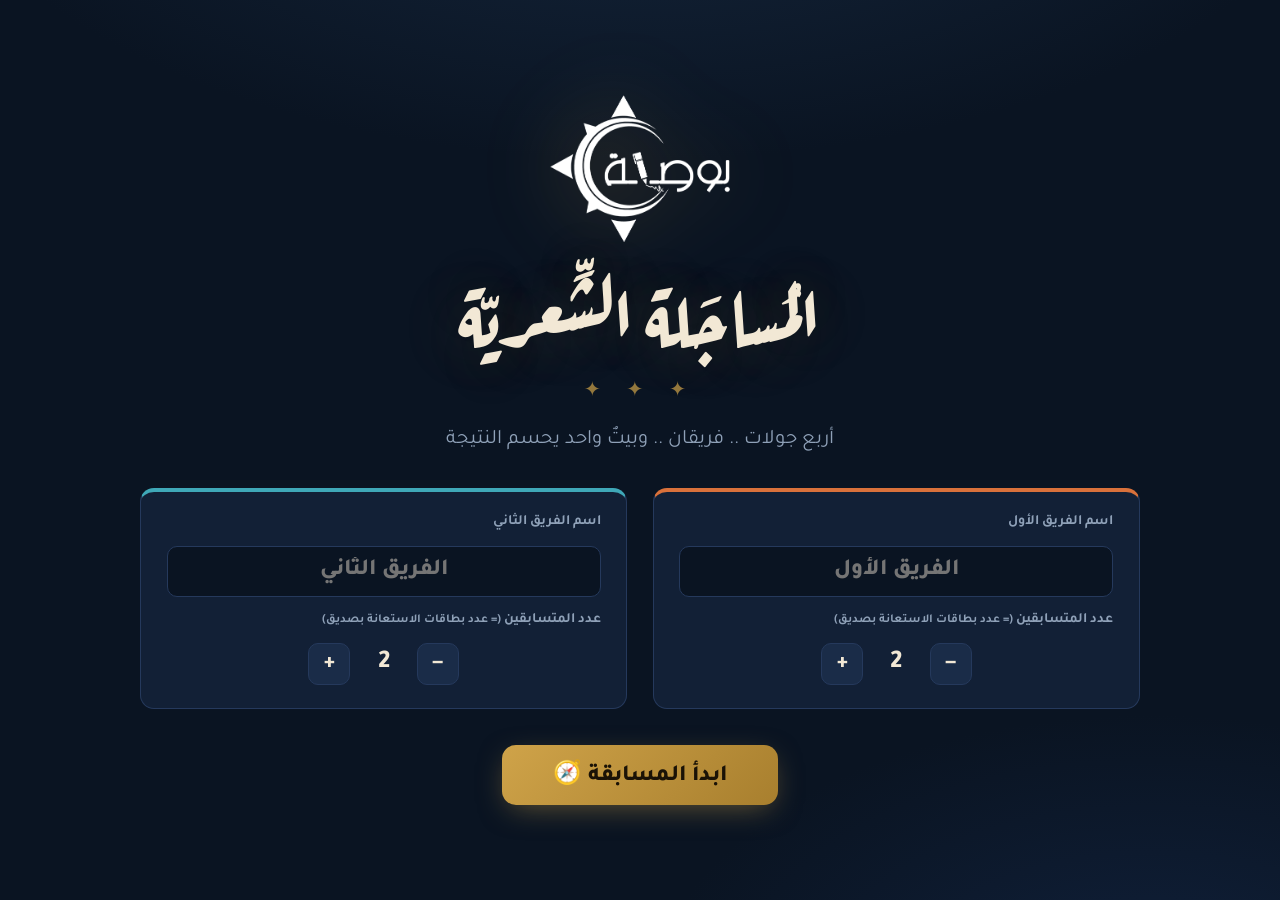
==== index.html @ 51dfb130 "Initial commit: Bawsala Poetry Duel game" ====
<!DOCTYPE html>
<html lang="ar" dir="rtl">
<head>
<meta charset="UTF-8">
<meta name="viewport" content="width=device-width, initial-scale=1.0">
<title>المساجلة الشعرية — نادي بوصلة الثقافي</title>
<link rel="preconnect" href="https://fonts.googleapis.com">
<link href="https://fonts.googleapis.com/css2?family=Amiri:ital,wght@0,400;0,700&family=Aref+Ruqaa:wght@400;700&family=Tajawal:wght@400;500;700;800&display=swap" rel="stylesheet">
<style>
:root{
  --ink:#0A1422;
  --panel:#122036;
  --panel2:#1A2C48;
  --line:#25395C;
  --ivory:#F2E8D5;
  --muted:#8FA1B8;
  --gold:#CFA349;
  --gold-bright:#EBCB7F;
  --teamA:#D9713B;
  --teamA-soft:rgba(217,113,59,.16);
  --teamB:#3FA8B8;
  --teamB-soft:rgba(63,168,184,.16);
  --danger:#C4554D;
  --ok:#5FA86B;
  --radius:14px;
  --font-ui:'Tajawal',system-ui,sans-serif;
  --font-poem:'Amiri','Traditional Arabic',serif;
  --font-display:'Aref Ruqaa','Amiri',serif;
}
*{margin:0;padding:0;box-sizing:border-box}
html,body{height:100%}
body{
  background:var(--ink);
  color:var(--ivory);
  font-family:var(--font-ui);
  overflow:hidden;
  background-image:
    radial-gradient(1200px 600px at 50% -200px, #16283F 0%, transparent 60%),
    radial-gradient(900px 500px at 90% 110%, #10203A 0%, transparent 55%);
}
button{font-family:var(--font-ui);cursor:pointer;border:none;outline-offset:3px}
button:focus-visible{outline:2px solid var(--gold-bright)}
input{font-family:var(--font-ui)}

/* ====== هيكل عام ====== */
#app{height:100vh;display:flex;flex-direction:column}
.screen{display:none;flex:1;min-height:0;flex-direction:column;align-items:center;justify-content:center;padding:2.5vh 4vw;position:relative}
.screen.active{display:flex}
.fade-in{animation:fadeUp .55s cubic-bezier(.2,.7,.3,1) both}
@keyframes fadeUp{from{opacity:0;transform:translateY(18px)}to{opacity:1;transform:none}}
@media (prefers-reduced-motion:reduce){*{animation-duration:.01ms!important;transition-duration:.01ms!important}}

.eyebrow{
  font-size:clamp(14px,1.4vw,20px);letter-spacing:.35em;color:var(--gold);
  font-weight:700;margin-bottom:1.2vh;text-transform:uppercase
}
h1.big-title{
  font-family:var(--font-display);
  font-size:clamp(42px,6.5vw,110px);
  color:var(--ivory);line-height:1.35;text-align:center;
  text-shadow:0 0 60px rgba(207,163,73,.25);
}
.subtitle{color:var(--muted);font-size:clamp(16px,1.6vw,26px);margin-top:1vh;text-align:center}

/* ====== الشريط العلوي (لوحة النقاط) ====== */
#topbar{
  display:none;align-items:stretch;gap:1.2vw;
  padding:1.4vh 1.4vw 0;
}
#topbar.visible{display:flex}
.team-panel{
  flex:1;display:flex;align-items:center;gap:1vw;
  background:var(--panel);border:1px solid var(--line);
  border-radius:var(--radius);padding:1vh 1.2vw;
  position:relative;overflow:hidden;transition:box-shadow .3s,border-color .3s;
}
.team-panel::before{
  content:"";position:absolute;inset-inline-start:0;top:0;bottom:0;width:6px;
  background:var(--tc);
}
.team-panel{--tc:var(--teamA)}
.team-panel[data-team="B"]{--tc:var(--teamB)}
.team-panel.turn{border-color:var(--tc);box-shadow:0 0 0 1px var(--tc),0 0 34px -8px var(--tc)}
.team-panel.flash{animation:scoreFlash .7s ease}
@keyframes scoreFlash{0%{background:var(--panel)}25%{background:color-mix(in srgb,var(--tc) 30%,var(--panel))}100%{background:var(--panel)}}
.team-name{
  font-weight:800;font-size:clamp(16px,1.8vw,30px);flex:1;min-width:0;
  overflow:hidden;text-overflow:ellipsis;white-space:nowrap;
}
.team-score{
  font-size:clamp(34px,4vw,66px);font-weight:800;color:var(--tc);
  min-width:1.6em;text-align:center;font-variant-numeric:tabular-nums;
  line-height:1;
}
.score-btns{display:flex;flex-direction:column;gap:4px}
.score-btns button{
  width:34px;height:30px;border-radius:8px;background:var(--panel2);
  color:var(--ivory);font-size:18px;font-weight:800;border:1px solid var(--line);
}
.score-btns button:hover{background:var(--line)}
.cards-wrap{display:flex;gap:5px;align-items:center}
.help-card{
  width:26px;height:36px;border-radius:5px;border:1.5px solid var(--gold);
  background:linear-gradient(160deg,#1C2E4C,#0F1C31);
  display:flex;align-items:center;justify-content:center;
  font-size:15px;color:var(--gold-bright);cursor:pointer;
  transition:transform .15s,opacity .3s,filter .3s;user-select:none;
}
.help-card:hover{transform:translateY(-3px)}
.help-card.burned{
  border-color:var(--danger);color:var(--danger);opacity:.35;
  filter:grayscale(.6);text-decoration:line-through;cursor:default;transform:none;
}
.turn-pill{
  font-size:clamp(11px,1vw,15px);font-weight:700;color:var(--muted);
  background:var(--panel2);border:1px solid var(--line);border-radius:99px;
  padding:4px 12px;cursor:pointer;white-space:nowrap;
}
.turn-pill:hover{color:var(--ivory)}
.team-panel.turn .turn-pill{color:#fff;background:var(--tc);border-color:var(--tc)}

/* ====== البوصلة / المؤقت ====== */
#compass-wrap{
  display:flex;flex-direction:column;align-items:center;gap:.6vh;
  min-width:clamp(130px,13vw,220px);
}
#compass{width:clamp(110px,11vw,190px);height:clamp(110px,11vw,190px);position:relative}
#compass svg{width:100%;height:100%;display:block}
#timer-num{
  position:absolute;inset:0;display:flex;align-items:center;justify-content:center;
  font-size:clamp(34px,3.6vw,62px);font-weight:800;color:var(--ivory);
  font-variant-numeric:tabular-nums;
}
#timer-num.warn{color:var(--danger);animation:pulseWarn .5s infinite alternate}
@keyframes pulseWarn{from{transform:scale(1)}to{transform:scale(1.12)}}
.ring-progress{transition:stroke-dashoffset .2s linear}
#needle{transform-origin:100px 100px;transition:transform .4s cubic-bezier(.3,1.4,.4,1)}
#bell-status{
  font-size:clamp(12px,1.1vw,17px);font-weight:800;min-height:1.4em;
  color:var(--gold-bright);text-align:center;
}

/* ====== أزرار الجرس ====== */
.bell-btn{
  display:flex;align-items:center;gap:8px;
  background:var(--panel2);border:2px solid var(--tc);color:var(--ivory);
  border-radius:12px;padding:1vh 1.1vw;font-weight:800;
  font-size:clamp(13px,1.2vw,19px);transition:transform .1s,background .2s;
  --tc:var(--teamA);
}
.bell-btn[data-team="B"]{--tc:var(--teamB)}
.bell-btn:hover{background:color-mix(in srgb,var(--tc) 22%,var(--panel2))}
.bell-btn:active{transform:scale(.94)}
.bell-btn .key-hint{
  background:rgba(255,255,255,.12);border-radius:6px;padding:1px 8px;
  font-size:.8em;color:var(--muted);
}
.bell-btn.won{background:var(--tc);color:#fff;animation:bellPop .45s ease}
@keyframes bellPop{0%{transform:scale(1)}40%{transform:scale(1.14)}100%{transform:scale(1)}}

/* وميض أطراف الشاشة عند الجرس */
#edge-flash{position:fixed;inset:0;pointer-events:none;opacity:0;z-index:50}
#edge-flash.on{animation:edge .9s ease}
@keyframes edge{0%{opacity:0}15%{opacity:1}100%{opacity:0}}

/* ====== شاشة الإعداد ====== */
#logo-hero{width:clamp(120px,14vw,220px);margin-bottom:1vh;filter:drop-shadow(0 0 40px rgba(207,163,73,.35))}
.setup-form{
  display:flex;gap:2vw;margin-top:4vh;width:min(1000px,90vw);
}
.team-input-card{
  flex:1;background:var(--panel);border:1px solid var(--line);border-radius:var(--radius);
  padding:2.5vh 2vw;display:flex;flex-direction:column;gap:1.6vh;
  border-top:4px solid var(--tc);--tc:var(--teamA);
}
.team-input-card[data-team="B"]{--tc:var(--teamB)}
.team-input-card label{font-size:clamp(13px,1.1vw,17px);color:var(--muted);font-weight:700}
.team-input-card input[type=text]{
  background:var(--ink);border:1px solid var(--line);border-radius:10px;
  color:var(--ivory);font-size:clamp(18px,1.8vw,28px);font-weight:800;
  padding:1.2vh 1vw;text-align:center;width:100%;
}
.team-input-card input[type=text]:focus{outline:2px solid var(--tc);border-color:var(--tc)}
.players-row{display:flex;align-items:center;justify-content:center;gap:1vw}
.players-row button{
  width:42px;height:42px;border-radius:10px;font-size:22px;font-weight:800;
  background:var(--panel2);color:var(--ivory);border:1px solid var(--line);
}
.players-row .pcount{font-size:clamp(22px,2vw,32px);font-weight:800;min-width:1.6em;text-align:center}
.hint-small{font-size:clamp(11px,.95vw,14px);color:var(--muted)}

.btn-primary{
  background:linear-gradient(135deg,var(--gold),#A87F2E);color:#1A1206;
  font-size:clamp(18px,1.8vw,28px);font-weight:800;border-radius:14px;
  padding:1.6vh 4vw;margin-top:4vh;transition:transform .15s,box-shadow .2s;
  box-shadow:0 8px 30px -8px rgba(207,163,73,.5);
}
.btn-primary:hover{transform:translateY(-2px);box-shadow:0 14px 40px -8px rgba(207,163,73,.65)}
.btn-secondary{
  background:var(--panel2);color:var(--ivory);border:1px solid var(--line);
  font-size:clamp(14px,1.2vw,19px);font-weight:700;border-radius:12px;padding:1.2vh 2vw;
}
.btn-secondary:hover{border-color:var(--gold);color:var(--gold-bright)}

/* ====== شاشة القوانين ====== */
.rules-list{
  width:min(1200px,92vw);display:flex;flex-direction:column;gap:2vh;margin-top:3.5vh;
}
.rule-item{
  display:flex;gap:1.5vw;align-items:flex-start;
  background:var(--panel);border:1px solid var(--line);border-radius:var(--radius);
  padding:2vh 2vw;
}
.rule-icon{
  font-size:clamp(24px,2.4vw,40px);line-height:1;
  filter:drop-shadow(0 0 12px rgba(207,163,73,.4));
}
.rule-text{font-size:clamp(16px,1.7vw,27px);line-height:1.8;font-weight:500}
.rule-text b{color:var(--gold-bright)}
.rule-text .warn-note{
  display:block;margin-top:.6vh;font-size:.82em;color:var(--danger);font-weight:700;
}

/* ====== مقدمة الجولات ====== */
.round-badge{
  font-family:var(--font-display);font-size:clamp(20px,2vw,32px);color:var(--gold);
  border:2px solid var(--gold);border-radius:99px;padding:.6vh 3vw;margin-bottom:2vh;
}
.round-desc{
  font-size:clamp(17px,1.8vw,28px);color:var(--muted);text-align:center;
  max-width:1000px;line-height:1.9;margin-top:2vh;
}
.round-desc b{color:var(--gold-bright)}
.round-meta{display:flex;gap:2vw;margin-top:3vh}
.meta-chip{
  background:var(--panel);border:1px solid var(--line);border-radius:12px;
  padding:1.4vh 2vw;text-align:center;
}
.meta-chip .mc-val{font-size:clamp(24px,2.6vw,44px);font-weight:800;color:var(--gold-bright)}
.meta-chip .mc-lbl{font-size:clamp(12px,1vw,16px);color:var(--muted);font-weight:700}

/* ====== عرض الأبيات ====== */
.poem-stage{
  width:min(1300px,94vw);display:flex;flex-direction:column;gap:1.8vh;align-items:center;
}
.verse{
  font-family:var(--font-poem);
  font-size:clamp(26px,3.4vw,58px);
  line-height:2;text-align:center;color:var(--ivory);
  animation:fadeUp .5s ease both;
}
.verse.dim{opacity:.45;font-size:clamp(20px,2.4vw,40px)}
.verse.prev{
  opacity:.75;
  font-size:clamp(20px,2.6vw,44px);
}
.verse.current{
  color:var(--gold-bright);
  font-size:clamp(28px,3.6vw,62px);
  text-shadow:0 0 40px rgba(235,203,127,.3);
}
/* تصغير تلقائي للقصائد الطويلة (6 أبيات) حتى لا تخرج عن الشاشة */
.poem-stage.long .verse.prev{font-size:clamp(17px,2vw,34px);line-height:1.8}
.poem-stage.long .verse.current{font-size:clamp(24px,2.9vw,50px);line-height:1.8}
.verse-counter{
  font-size:clamp(14px,1.3vw,20px);color:var(--muted);font-weight:700;
  background:var(--panel);border:1px solid var(--line);border-radius:99px;
  padding:.6vh 2vw;margin-bottom:1vh;
}
.stage-actions{display:flex;gap:1vw;margin-top:2.5vh;flex-wrap:wrap;justify-content:center}
.btn-reveal{
  background:var(--gold);color:#1A1206;font-weight:800;border-radius:12px;
  font-size:clamp(15px,1.4vw,22px);padding:1.3vh 2.5vw;
}
.btn-reveal:hover{background:var(--gold-bright)}
.btn-award{
  font-weight:800;border-radius:12px;font-size:clamp(15px,1.4vw,22px);
  padding:1.3vh 2.2vw;color:#fff;--tc:var(--teamA);background:var(--tc);
}
.btn-award[data-team="B"]{--tc:var(--teamB)}
.btn-award:hover{filter:brightness(1.15)}

/* ====== شبكات الاختيار ====== */
.select-grid{
  display:grid;gap:1.5vw;width:min(1300px,94vw);margin-top:3vh;
}
.select-grid.cols-5{grid-template-columns:repeat(5,1fr)}
.select-grid.cols-3{grid-template-columns:repeat(3,1fr)}
.select-grid.cols-2{grid-template-columns:repeat(2,1fr)}
.pick-card{
  background:var(--panel);border:1px solid var(--line);border-radius:var(--radius);
  padding:2.4vh 1.4vw;text-align:center;color:var(--ivory);
  font-size:clamp(16px,1.6vw,26px);font-weight:800;
  transition:transform .15s,border-color .2s,box-shadow .2s;position:relative;
  display:flex;flex-direction:column;gap:1vh;align-items:center;justify-content:center;
  min-height:12vh;
}
.pick-card:hover{transform:translateY(-4px);border-color:var(--gold);box-shadow:0 10px 30px -12px rgba(207,163,73,.4)}
.pick-card .pc-sub{font-size:.65em;color:var(--muted);font-weight:500}
.pick-card.done{opacity:.4;border-color:var(--ok)}
.pick-card.done::after{
  content:"✓ تمّت";position:absolute;top:8px;inset-inline-start:10px;
  font-size:12px;color:var(--ok);font-weight:800;
}
.pick-card .pc-poem{font-family:var(--font-poem);font-weight:400;font-size:.85em;line-height:1.7}

/* الكلمة/الموضوع الكبير */
.mega-word{
  font-family:var(--font-display);
  font-size:clamp(70px,12vw,220px);color:var(--gold-bright);
  text-shadow:0 0 80px rgba(207,163,73,.35);line-height:1.4;text-align:center;
  animation:fadeUp .6s ease both;
}

/* ====== شاشة الفائز ====== */
#winner-name{
  font-family:var(--font-display);font-size:clamp(50px,8vw,140px);
  color:var(--gold-bright);text-align:center;line-height:1.4;
  text-shadow:0 0 90px rgba(235,203,127,.4);
}
.final-scores{display:flex;gap:3vw;margin-top:4vh}
.final-card{
  background:var(--panel);border:1px solid var(--line);border-radius:var(--radius);
  border-top:6px solid var(--tc);--tc:var(--teamA);
  padding:3vh 4vw;text-align:center;min-width:20vw;
}
.final-card[data-team="B"]{--tc:var(--teamB)}
.final-card .fc-name{font-size:clamp(18px,2vw,32px);font-weight:800}
.final-card .fc-score{font-size:clamp(50px,6vw,110px);font-weight:800;color:var(--tc)}
#confetti-canvas{position:fixed;inset:0;pointer-events:none;z-index:40}

/* ====== شريط تحكم المسيّر ====== */
#hostbar{
  display:none;align-items:center;gap:.7vw;padding:1vh 1.4vw;
  background:rgba(10,20,34,.85);border-top:1px solid var(--line);
  backdrop-filter:blur(6px);
}
#hostbar.visible{display:flex}
.host-tab{
  background:transparent;color:var(--muted);font-weight:700;
  font-size:clamp(11px,1vw,15px);padding:.8vh 1vw;border-radius:9px;
  border:1px solid transparent;white-space:nowrap;
}
.host-tab:hover{color:var(--ivory);background:var(--panel2)}
.host-tab.on{color:var(--gold-bright);border-color:var(--gold);background:var(--panel2)}
.host-sep{width:1px;align-self:stretch;background:var(--line);margin:0 .3vw}
.host-btn{
  background:var(--panel2);color:var(--ivory);border:1px solid var(--line);
  font-weight:700;font-size:clamp(11px,1vw,15px);padding:.8vh 1.2vw;border-radius:9px;
  white-space:nowrap;
}
.host-btn:hover{border-color:var(--gold)}
.host-btn.primary{background:var(--gold);color:#1A1206;border-color:var(--gold)}
.host-btn.primary:hover{background:var(--gold-bright)}
.host-btn.team-go{--tc:var(--teamA);border-color:var(--tc);color:var(--ivory);font-weight:800}
.host-btn.team-go[data-team="B"]{--tc:var(--teamB)}
.host-btn.team-go:hover{background:var(--tc);color:#fff}
.spacer{flex:1}
.kbd-hints{font-size:clamp(10px,.85vw,13px);color:var(--muted);white-space:nowrap}
.kbd-hints kbd{
  background:var(--panel2);border:1px solid var(--line);border-radius:5px;
  padding:1px 6px;font-family:var(--font-ui);
}

/* زخرفة فاصلة */
.ornament{color:var(--gold);font-size:clamp(18px,1.6vw,26px);letter-spacing:.5em;margin:1.5vh 0;opacity:.7}
</style>
</head>
<body>
<div id="edge-flash"></div>
<canvas id="confetti-canvas"></canvas>

<div id="app">

  <!-- ======= الشريط العلوي ======= -->
  <div id="topbar">
    <div class="team-panel" data-team="A" id="panelA">
      <div class="score-btns">
        <button onclick="changeScore('A',1)" title="إضافة نقطة">+</button>
        <button onclick="changeScore('A',-1)" title="خصم نقطة">−</button>
      </div>
      <div style="flex:1;min-width:0">
        <div class="team-name" id="nameA">الفريق الأول</div>
        <div style="display:flex;align-items:center;gap:8px;margin-top:4px">
          <button class="turn-pill" onclick="setTurn('A')">الدور</button>
          <div class="cards-wrap" id="cardsA" title="بطاقات الاستعانة بصديق"></div>
        </div>
      </div>
      <div class="team-score" id="scoreA">0</div>
      <button class="bell-btn" data-team="A" id="bellBtnA" onclick="ringBell('A')">🔔 <span class="key-hint">1</span></button>
    </div>

    <div id="compass-wrap">
      <div id="compass">
        <svg viewBox="0 0 200 200">
          <defs>
            <radialGradient id="dialGrad" cx="50%" cy="45%" r="60%">
              <stop offset="0%" stop-color="#1B2E4C"/><stop offset="100%" stop-color="#0E1B30"/>
            </radialGradient>
          </defs>
          <circle cx="100" cy="100" r="94" fill="url(#dialGrad)" stroke="#25395C" stroke-width="2"/>
          <g id="ticks" stroke="#3A507A" stroke-width="2"></g>
          <!-- رؤوس البوصلة -->
          <g fill="#CFA349" font-size="15" font-weight="bold" text-anchor="middle" font-family="Tajawal">
            <text x="100" y="26">ش</text><text x="100" y="186">ج</text>
            <text x="182" y="106">ق</text><text x="18" y="106">غ</text>
          </g>
          <circle cx="100" cy="100" r="80" fill="none" stroke="#22344F" stroke-width="7"/>
          <circle id="ringProg" class="ring-progress" cx="100" cy="100" r="80" fill="none"
            stroke="#CFA349" stroke-width="7" stroke-linecap="round"
            stroke-dasharray="502.65" stroke-dashoffset="0" transform="rotate(-90 100 100)"/>
          <g id="needle">
            <polygon points="100,32 106,100 100,112 94,100" fill="#E8C577"/>
            <polygon points="100,168 106,100 100,112 94,100" fill="#3FA8B8" opacity=".85"/>
            <circle cx="100" cy="100" r="8" fill="#CFA349" stroke="#0A1422" stroke-width="3"/>
          </g>
        </svg>
        <div id="timer-num">10</div>
      </div>
      <div id="bell-status"></div>
    </div>

    <div class="team-panel" data-team="B" id="panelB">
      <button class="bell-btn" data-team="B" id="bellBtnB" onclick="ringBell('B')">🔔 <span class="key-hint">2</span></button>
      <div class="team-score" id="scoreB">0</div>
      <div style="flex:1;min-width:0;text-align:end">
        <div class="team-name" id="nameB">الفريق الثاني</div>
        <div style="display:flex;align-items:center;gap:8px;margin-top:4px;justify-content:flex-end">
          <div class="cards-wrap" id="cardsB" title="بطاقات الاستعانة بصديق"></div>
          <button class="turn-pill" onclick="setTurn('B')">الدور</button>
        </div>
      </div>
      <div class="score-btns">
        <button onclick="changeScore('B',1)" title="إضافة نقطة">+</button>
        <button onclick="changeScore('B',-1)" title="خصم نقطة">−</button>
      </div>
    </div>
  </div>

  <!-- ======= 0) شاشة البداية ======= -->
  <section class="screen active" id="s-setup">
    <img id="logo-hero" src="[data-uri]" alt="شعار نادي بوصلة الثقافي">
    <h1 class="big-title">المُساجَلة الشِّعريّة</h1>
    <div class="ornament">✦ ✦ ✦</div>
    <p class="subtitle">أربع جولات .. فريقان .. وبيتٌ واحد يحسم النتيجة</p>

    <div class="setup-form">
      <div class="team-input-card" data-team="A">
        <label>اسم الفريق الأول</label>
        <input type="text" id="inNameA" placeholder="الفريق الأول" maxlength="24">
        <label>عدد المتسابقين <span class="hint-small">(= عدد بطاقات الاستعانة بصديق)</span></label>
        <div class="players-row">
          <button onclick="stepPlayers('A',-1)">−</button>
          <div class="pcount" id="pcA">2</div>
          <button onclick="stepPlayers('A',1)">+</button>
        </div>
      </div>
      <div class="team-input-card" data-team="B">
        <label>اسم الفريق الثاني</label>
        <input type="text" id="inNameB" placeholder="الفريق الثاني" maxlength="24">
        <label>عدد المتسابقين <span class="hint-small">(= عدد بطاقات الاستعانة بصديق)</span></label>
        <div class="players-row">
          <button onclick="stepPlayers('B',-1)">−</button>
          <div class="pcount" id="pcB">2</div>
          <button onclick="stepPlayers('B',1)">+</button>
        </div>
      </div>
    </div>
    <button class="btn-primary" onclick="startGame()">ابدأ المسابقة 🧭</button>
  </section>

  <!-- ======= 1) القوانين ======= -->
  <section class="screen" id="s-rules">
    <div class="eyebrow">قبل أن نبدأ</div>
    <h1 class="big-title" style="font-size:clamp(34px,4.5vw,72px)">قوانين اللعبة</h1>
    <div class="rules-list">
      <div class="rule-item"><div class="rule-icon">🔁</div>
        <div class="rule-text">ممنوع تكرار أي بيت في <b>نفس الجولة</b> — ويجوز تكراره في جولة مختلفة <b>لمرة واحدة فقط</b>.</div></div>
      <div class="rule-item"><div class="rule-icon">🤫</div>
        <div class="rule-text">التشويش على الفريق الخصم <b>يمنحهم النقطة</b> حتى بدون جواب.</div></div>
      <div class="rule-item"><div class="rule-icon">🔔</div>
        <div class="rule-text">لاستباق الدور: الأولوية لمن <b>ضغط الجرس أولاً</b> — وليس لمن نطق أولاً.</div></div>
      <div class="rule-item"><div class="rule-icon">🃏</div>
        <div class="rule-text">لكل متسابق بطاقة <b>«استعانة بصديق»</b> لمرة واحدة: يختار شخصاً من الجمهور أو صديقاً عبر الهاتف ليساعده.
          <span class="warn-note">⚠️ إذا أجاب غير الصديق المُختار، أو كانت الإجابة جماعية → تسقط النقطة ويُحرق الكرت.</span>
        </div></div>
    </div>
  </section>

  <!-- ======= مقدمة جولة (قالب) ======= -->
  <section class="screen" id="s-round-intro">
    <div class="round-badge" id="ri-badge">الجولة الأولى</div>
    <h1 class="big-title" id="ri-title" style="font-size:clamp(40px,6vw,100px)"></h1>
    <p class="round-desc" id="ri-desc"></p>
    <div class="round-meta">
      <div class="meta-chip"><div class="mc-val" id="ri-time">10ث</div><div class="mc-lbl">زمن الرد</div></div>
      <div class="meta-chip"><div class="mc-val" id="ri-pts">+1</div><div class="mc-lbl">نقاط الإجابة</div></div>
    </div>
    <button class="btn-primary" id="ri-go">ابدأ الجولة</button>
  </section>

  <!-- ======= الجولة 1: حرف وحرف ======= -->
  <section class="screen" id="s-r1">
    <div class="verse-counter">الجولة الأولى — حرف وحرف · نبدأ بهذه الأبيات ثم يتناوب الفريقان</div>
    <div class="poem-stage" id="r1-verses"></div>
    <div class="stage-actions">
      <button class="btn-award" data-team="A" onclick="awardPoint('A')">نقطة لـ<span class="dyn-nameA">الفريق الأول</span> +1</button>
      <button class="btn-award" data-team="B" onclick="awardPoint('B')">نقطة لـ<span class="dyn-nameB">الفريق الثاني</span> +1</button>
    </div>
  </section>

  <!-- ======= الجولة 2: قائمة القصائد ======= -->
  <section class="screen" id="s-r2-list">
    <div class="round-badge">الجولة الثانية — أكمل الشطر</div>
    <p class="subtitle">اختر القصيدة .. <b style="color:var(--gold-bright)">ونبّه الفريقين بعدد أبياتها قبل البدء</b></p>
    <div class="select-grid cols-5" id="poemGrid"></div>
  </section>

  <!-- ======= الجولة 2: اللعب ======= -->
  <section class="screen" id="s-r2-play">
    <div class="verse-counter" id="r2-counter"></div>
    <div class="poem-stage" id="r2-verses"></div>
    <div class="stage-actions">
      <button class="btn-reveal" id="btnReveal" onclick="revealNext()">كشف البيت التالي ⤵</button>
      <button class="btn-award" data-team="A" onclick="awardPoint('A')">✓ لـ<span class="dyn-nameA">الفريق الأول</span> +1</button>
      <button class="btn-award" data-team="B" onclick="awardPoint('B')">✓ لـ<span class="dyn-nameB">الفريق الثاني</span> +1</button>
      <button class="btn-secondary" onclick="renderPoemGrid();showScreen('s-r2-list')">↩ قائمة القصائد</button>
    </div>
  </section>

  <!-- ======= الجولة 3: المواضيع ======= -->
  <section class="screen" id="s-r3-list">
    <div class="round-badge">الجولة الثالثة — التحدي الموضوعي</div>
    <p class="subtitle">اختر الموضوع .. وليأتِ كل فريق ببيتٍ فيه</p>
    <div class="select-grid cols-5" id="topicGrid"></div>
  </section>

  <section class="screen" id="s-r3-play">
    <div class="verse-counter" id="r3-counter">التحدي الموضوعي · أبيات في موضوع:</div>
    <div class="mega-word" id="r3-word"></div>
    <div class="stage-actions">
      <button class="btn-reveal" id="btnNextTopic" onclick="nextTopic()">الموضوع التالي ⏭</button>
      <button class="btn-award" data-team="A" onclick="awardPoint('A')">نقطة لـ<span class="dyn-nameA">الفريق الأول</span> +1</button>
      <button class="btn-award" data-team="B" onclick="awardPoint('B')">نقطة لـ<span class="dyn-nameB">الفريق الثاني</span> +1</button>
      <button class="btn-secondary" onclick="renderTopicGrid();showScreen('s-r3-list')">↩ المواضيع</button>
    </div>
  </section>

  <!-- ======= الجولة 4: الضربة القاضية ======= -->
  <section class="screen" id="s-r4-list">
    <div class="round-badge">الجولة النهائية — الضربة القاضية ⚔️</div>
    <p class="subtitle">اختر الكلمة .. والمطلوب بيتٌ يحتوي عليها — <b style="color:var(--gold-bright)">كل إجابة بنقطتين!</b></p>
    <div class="select-grid cols-3" id="wordGrid"></div>
  </section>

  <section class="screen" id="s-r4-play">
    <div class="verse-counter" id="r4-counter">الضربة القاضية · بيتٌ فيه كلمة: <b style="color:var(--gold-bright)">الأسبقية بالجرس 🔔</b></div>
    <div class="mega-word" id="r4-word"></div>
    <div class="stage-actions">
      <button class="btn-reveal" id="btnNextWord" onclick="nextWord()">الكلمة التالية ⏭</button>
      <button class="btn-award" data-team="A" onclick="awardPoint('A')">⚔️ لـ<span class="dyn-nameA">الفريق الأول</span> +2</button>
      <button class="btn-award" data-team="B" onclick="awardPoint('B')">⚔️ لـ<span class="dyn-nameB">الفريق الثاني</span> +2</button>
      <button class="btn-secondary" onclick="renderWordGrid();showScreen('s-r4-list')">↩ الكلمات</button>
    </div>
  </section>

  <!-- ======= شاشة الفائز ======= -->
  <section class="screen" id="s-winner">
    <div id="winner-logo-slot"></div>
    <div class="eyebrow">نادي بوصلة الثقافي · المساجلة الشعرية</div>
    <div style="font-size:clamp(50px,7vw,120px)">🏆</div>
    <h1 id="winner-name">الفريق الفائز</h1>
    <div class="ornament">✦ ✦ ✦</div>
    <div class="final-scores">
      <div class="final-card" data-team="A">
        <div class="fc-name" id="fcNameA"></div>
        <div class="fc-score" id="fcScoreA">0</div>
      </div>
      <div class="final-card" data-team="B">
        <div class="fc-name" id="fcNameB"></div>
        <div class="fc-score" id="fcScoreB">0</div>
      </div>
    </div>
    <button class="btn-secondary" style="margin-top:4vh" onclick="showScreen(S.lastScreen||'s-rules')">↩ رجوع</button>
    <div style="position:absolute;bottom:1.5vh;inset-inline-end:1.5vw;font-size:11px;color:var(--muted);opacity:.35">Esc للرجوع</div>
  </section>

  <!-- ======= شريط المسيّر ======= -->
  <div id="hostbar">
    <button class="host-tab" data-goto="s-rules">📜 القوانين</button>
    <button class="host-tab" data-goto="intro-1">ج1 حرف وحرف</button>
    <button class="host-tab" data-goto="intro-2">ج2 أكمل الشطر</button>
    <button class="host-tab" data-goto="intro-3">ج3 الموضوعي</button>
    <button class="host-tab" data-goto="intro-4">ج4 القاضية</button>
    <button class="host-tab" data-goto="s-winner">🏆 النتيجة</button>
    <div class="host-sep"></div>
    <button class="host-btn team-go" data-team="A" onclick="turnAndStart('A')">▶ دور <span class="dyn-nameA">الفريق الأول</span></button>
    <button class="host-btn team-go" data-team="B" onclick="turnAndStart('B')">▶ دور <span class="dyn-nameB">الفريق الثاني</span></button>
    <div class="host-sep"></div>
    <button class="host-btn primary" id="btnTimer" onclick="toggleTimer()">▶ تشغيل المؤقت</button>
    <button class="host-btn" onclick="resetTimer()">↺ إعادة</button>
    <div class="spacer"></div>
    <div class="kbd-hints">
      <kbd>مسافة</kbd> مؤقت · <kbd>Enter</kbd> التالي · <kbd>→</kbd>/<kbd>←</kbd> نقطة · <kbd>1</kbd><kbd>2</kbd> جرس · <kbd>3</kbd><kbd>4</kbd> بطاقة · <kbd>R</kbd> إعادة · <kbd>F</kbd> ملء الشاشة
    </div>
    <button class="host-btn" onclick="toggleFullscreen()">⛶ ملء الشاشة</button>
  </div>
</div>

<script>
/* ================= البيانات ================= */
const DATA = {
  r1Verses: [
    "بِسْمِ اللهِ نَبْتَدِئُ المَقَالَا",
    "وَنَشْكُرُهُ عَلَى نِعَمٍ تَوَالَى",
    "عَلَى الإِسْلاَمِ أَوْلَى كُلَّ شَيْءٍ",
    "وَكَمْ أَسْدَى لَنَا نِعَماً ثِقَالَا"
  ],
  poems: [
    {lines:["لا اليأسُ ثوبِيْ ولا الأحزانُ تكسرنيْ","جُرحيْ عنيدٌ بلسعِ النارِ يلتئمُ","اشربْ دموعكَ واجرعْ مُرَّها عَسلاً","يغزو الشموعَ حريقٌ وهيَ تبتسمُ"]},
    {lines:["إِن كانَ لا يَرجوكَ إِلّا مُحسِنٌ","فَبِمَن يَلوذُ وَيَستَجيرُ المُجرِمُ","أَدعوكَ رَبِّ كَما أَمَرتَ تَضَرُّعاً","فَإِذا رَدَدتَ يَدي فَمَن ذا يَرحَمُ","ما لي إِلَيكَ وَسيلَةٌ إِلا الرَجا","وَجَميلُ عَفوِكَ ثُمَّ أَنّي مُسلِمُ"]},
    {lines:["النَفسُ تَبكي عَلى الدُنيا وَقَد عَلِمَت","إِنَّ السَلامَةَ فيها تَركُ ما فيها","لا دارَ لِلمَرءِ بَعدَ المَوتِ يَسكُنُها","إِلّا الَّتي كانَ قَبلَ المَوتِ بانيها","فَإِن بَناها بِخَيرٍ طابَ مَسكَنُها","وَإِن بَناها بَشَرٍّ خابَ بانيها"]},
    {lines:["وَإِذا أَتَتكَ مَذَمَّتي مِن ناقِصٍ","فَهِيَ الشَهادَةُ لي بِأَنِّيَ كامِلُ","مَن لي بِفَهمِ أُهَيلِ عَصرٍ يَدَّعي","أَن يَحسُبَ الهِندِيَّ فيهِم باقِلُ"]},
    {lines:["يا نفسُ إن لم تصبِري فتصبّري","وتذكّري أنّا خُلقنا في كَبَدْ","والخُلْد في الفِردوس لا أمدٌ لهُ","والكربُ في دارِ الفناءِ إلى أمَدْ"]},
    {lines:["إِذا كُنتَ في كُلِّ الذُنوبِ مُعاتِباً","صَديقَكَ لَم تَلقَ الَّذي لا تُعاتِبُه","فَعِش واحِداً أَو صِل أَخاكَ فَإِنَّهُ","مُفارِقُ ذَنبٍ مَرَّةً وَمُجانِبُه"]},
    {lines:["إِذا غامَرتَ في شَرَفٍ مَرومٍ","فَلا تَقنَع بِما دونَ النُجومِ","فَطَعمُ المَوتِ في أَمرٍ صَغيرٍ","كَطَعمِ المَوتِ في أَمرٍ عَظيمِ"]},
    {lines:["بلادي وإنْ جارَتْ عليَّ عزيزةٌ","ولكنَّ ضيقَ الحالِ يغريني بالهجرِ","سيبقى لها في القلبِ موضعُ عزَّةٍ","وأغدو بعيدًا في غيابٍ وفي قهرِ"]},
    {repeat:true,lines:["لا اليأسُ ثوبِيْ ولا الأحزانُ تكسرنيْ","جُرحيْ عنيدٌ بلسعِ النارِ يلتئمُ","اشربْ دموعكَ واجرعْ مُرَّها عَسلًا","يغزو الشموعَ حريقٌ وهيَ تبتسمُ"]},
    {lines:["تَعَلَّمْ فَلَيْسَ الْمَرْءُ يُولَدُ عَالِمًا","وَلَيْسَ أَخُو عِلْمٍ كَمَنْ هُوَ جَاهِلُ","وَإِنَّ كَبِيرَ الْقَوْمِ لَا عِلْمَ عِنْدَهُ","صَغِيرٌ إِذَا الْتَفَّتْ عَلَيْهِ الْجَحَافِلُ","وَإِنَّ صَغِيرَ الْقَوْمِ إِنْ كَانَ عَالِمًا","كَبِيرٌ إِذَا رُدَّتْ إِلَيْهِ الْمَحَافِلُ"]}
  ],
  topics: ["الوطن","الحزن","الاعتزاز بالنفس","الرحيل","التوبة"],
  words: ["الحنظل","القرطاس","الدنيا","أنا","الله","الخصام"],
  rounds: {
    1:{name:"حرف وحرف", time:10, pts:1, desc:"نفتتح بأبياتٍ من عندنا، ثم يتناوب الفريقان الرد ببيتٍ يبدأ بالحرف الذي انتهى به بيت الخصم. بين كل ردٍّ وردّ <b>10 ثوانٍ فقط</b>."},
    2:{name:"أكمل الشطر", time:10, pts:1, desc:"يظهر البيت الأول من القصيدة على الشاشة، وعلى الفريق إكمال <b>البيت التالي</b> خلال 10 ثوانٍ. إجابة صحيحة = نقطة، وإلا ينتقل الدور للخصم. <b>نُنبّه الفريقين بعدد أبيات كل قصيدة قبل البدء.</b>"},
    3:{name:"التحدي الموضوعي", time:15, pts:1, desc:"يُعرض الموضوع على الشاشة، ويتناوب الفريقان بأبياتٍ تتحدث عنه. زمن الرد <b>15 ثانية</b>."},
    4:{name:"الضربة القاضية", time:15, pts:2, desc:"تُعرض كلمة، والمطلوب بيتٌ يحتوي عليها. <b>الأسبقية لمن يضغط الجرس أولاً</b> — وكل إجابة صحيحة بـ <b>نقطتين</b>!"}
  }
};

/* ================= الحالة ================= */
const S = {
  teams: {
    A:{name:"الفريق الأول", score:0, cards:2, burned:0},
    B:{name:"الفريق الثاني", score:0, cards:2, burned:0}
  },
  round: 1,
  turn: null,
  bellLock: null,
  timer: {dur:10, left:10, running:false, raf:null, lastTs:0},
  poemState: {idx:-1, revealed:0},
  done: {poems:new Set(), topics:new Set(), words:new Set()}
};
const $ = id => document.getElementById(id);

/* ================= الأصوات (WebAudio) ================= */
let AC = null;
function audio(){ if(!AC) AC = new (window.AudioContext||window.webkitAudioContext)(); if(AC.state==='suspended') AC.resume(); return AC; }
function tone(freq, dur, type='sine', vol=.25, when=0){
  const ac=audio(), o=ac.createOscillator(), g=ac.createGain();
  o.type=type; o.frequency.value=freq; o.connect(g); g.connect(ac.destination);
  const t=ac.currentTime+when;
  g.gain.setValueAtTime(0,t); g.gain.linearRampToValueAtTime(vol,t+.015);
  g.gain.exponentialRampToValueAtTime(.0001,t+dur);
  o.start(t); o.stop(t+dur+.05);
}
const SFX = {
  bell(){ tone(1320,.9,'sine',.35); tone(1760,.7,'sine',.2,.02); },
  tick(){ tone(880,.08,'square',.12); },
  buzz(){ tone(160,.7,'sawtooth',.3); tone(120,.7,'sawtooth',.25,.05); },
  award(){ tone(660,.15,'sine',.3); tone(880,.15,'sine',.3,.13); tone(1100,.3,'sine',.3,.26); },
  burn(){ tone(400,.2,'triangle',.25); tone(260,.35,'triangle',.25,.12); },
  win(){ [523,659,784,1046,1318].forEach((f,i)=>tone(f,.45,'sine',.3,i*.16)); }
};

/* ================= التنقل ================= */
function showScreen(id){
  const prev=document.querySelector('.screen.active');
  if(prev && prev.id!=='s-winner') S.lastScreen=prev.id;
  document.querySelectorAll('.screen').forEach(s=>s.classList.remove('active'));
  const el = $(id); el.classList.add('active');
  el.querySelectorAll('.fade-in').forEach(e=>{e.style.animation='none';e.offsetHeight;e.style.animation='';});
  document.querySelectorAll('.host-tab').forEach(t=>t.classList.remove('on'));
  const map = {'s-rules':'s-rules','s-r1':'intro-1','s-r2-list':'intro-2','s-r2-play':'intro-2','s-r3-list':'intro-3','s-r3-play':'intro-3','s-r4-list':'intro-4','s-r4-play':'intro-4','s-winner':'s-winner'};
  const tab = document.querySelector(`.host-tab[data-goto="${map[id]||''}"]`);
  if(tab) tab.classList.add('on');
  /* شاشة النتيجة: نظيفة تماماً بدون أي أشرطة */
  const started = S.gameStarted;
  const clean = (id==='s-winner' || id==='s-setup');
  $('topbar').classList.toggle('visible', started && !clean);
  $('hostbar').classList.toggle('visible', started && !clean);
  if(id==='s-winner') showWinner();
}
function goto(key){
  if(key.startsWith('intro-')){ openRoundIntro(+key.split('-')[1]); }
  else showScreen(key);
}
document.querySelectorAll('.host-tab').forEach(t=>t.addEventListener('click',()=>goto(t.dataset.goto)));

function openRoundIntro(n){
  S.round=n; const r=DATA.rounds[n];
  $('ri-badge').textContent = n===4 ? 'الجولة النهائية' : ['','الجولة الأولى','الجولة الثانية','الجولة الثالثة'][n];
  $('ri-title').textContent = r.name;
  $('ri-desc').innerHTML = r.desc;
  $('ri-time').textContent = r.time+'ث';
  $('ri-pts').textContent = '+'+r.pts;
  $('ri-go').onclick = ()=>enterRound(n);
  setTimerDur(r.time);
  showScreen('s-round-intro');
}
function enterRound(n){
  S.round=n; setTimerDur(DATA.rounds[n].time); resetBell();
  if(n===1){ renderR1(); showScreen('s-r1'); }
  if(n===2){ openPoem(0); }
  if(n===3){ openTopic(0); }
  if(n===4){ openWord(0); }
}

/* ================= بداية اللعبة ================= */
function stepPlayers(t,d){
  const el=$('pc'+t); let v=+el.textContent+d; v=Math.max(1,Math.min(6,v)); el.textContent=v;
}
function startGame(){
  audio();
  S.teams.A.name = $('inNameA').value.trim() || 'الفريق الأول';
  S.teams.B.name = $('inNameB').value.trim() || 'الفريق الثاني';
  S.teams.A.cards = +$('pcA').textContent;
  S.teams.B.cards = +$('pcB').textContent;
  S.gameStarted = true;
  refreshNames(); renderCards('A'); renderCards('B'); updateScores();
  showScreen('s-rules');
}
function refreshNames(){
  $('nameA').textContent=S.teams.A.name; $('nameB').textContent=S.teams.B.name;
  document.querySelectorAll('.dyn-nameA').forEach(e=>e.textContent=S.teams.A.name);
  document.querySelectorAll('.dyn-nameB').forEach(e=>e.textContent=S.teams.B.name);
}

/* ================= النقاط والدور ================= */
function updateScores(){
  $('scoreA').textContent=S.teams.A.score; $('scoreB').textContent=S.teams.B.score;
}
function changeScore(t,d){
  S.teams[t].score=Math.max(0,S.teams[t].score+d); updateScores();
  if(d>0){ flashPanel(t); SFX.award(); }
}
function awardPoint(t){
  const pts=DATA.rounds[S.round].pts;
  S.teams[t].score+=pts; updateScores(); flashPanel(t); SFX.award(); resetBell();
  if(S.timer.running) toggleTimer(); /* إجابة صحيحة → إيقاف الوقت */
  /* الجولة الثانية: النقطة تكشف البيت التالي تلقائياً */
  if($('s-r2-play').classList.contains('active')){
    const st=S.poemState, p=DATA.poems[st.idx];
    if(st.revealed<p.lines.length){ st.revealed++; renderPoemPlay(); resetTimer(); }
  }
}
function flashPanel(t){
  const p=$('panel'+t); p.classList.remove('flash'); p.offsetHeight; p.classList.add('flash');
}
function setTurn(t, force){
  if(force) S.turn=t;
  else S.turn = (S.turn===t)? null : t;
  $('panelA').classList.toggle('turn', S.turn==='A');
  $('panelB').classList.toggle('turn', S.turn==='B');
}

/* ▶ نقل الدور لفريق وتشغيل المؤقت مباشرة */
function turnAndStart(t){
  audio();
  setTurn(t,true); resetBell(); resetTimer();
  toggleTimer();
}

/* 🎲 قرعة الدور العشوائية */
let drawing=false;
function drawTurn(){
  if(drawing) return; drawing=true; resetBell(); audio();
  let cur = Math.random()<.5 ? 'A':'B';
  const total = 12 + Math.floor(Math.random()*2); /* نتيجة عشوائية */
  let n=0, delay=90;
  (function step(){
    cur = cur==='A'?'B':'A';
    setTurn(cur,true); SFX.tick(); n++;
    if(n<total){ delay*=1.13; setTimeout(step,delay); }
    else{
      drawing=false; SFX.award(); flashPanel(cur);
      const color = cur==='A'?'var(--teamA)':'var(--teamB)';
      $('bell-status').innerHTML=`🎲 يبدأ: <span style="color:${color}">${S.teams[cur].name}</span>`;
    }
  })();
}

/* ================= بطاقات الاستعانة بصديق ================= */
function renderCards(t){
  const wrap=$('cards'+t); wrap.innerHTML='';
  const team=S.teams[t];
  for(let i=0;i<team.cards;i++){
    const c=document.createElement('div');
    c.className='help-card'+(i<team.burned?' burned':'');
    c.textContent='🃏';
    c.title = i<team.burned ? 'بطاقة محروقة — اضغط للتراجع' : 'استعانة بصديق — اضغط لحرق البطاقة';
    c.onclick=()=>{
      if(i<team.burned){ team.burned--; }
      else { team.burned++; SFX.burn(); }
      renderCards(t);
    };
    wrap.appendChild(c);
  }
}
function burnCard(t){
  const team=S.teams[t];
  if(team.burned<team.cards){ team.burned++; SFX.burn(); renderCards(t); }
}

/* ================= المؤقت / البوصلة ================= */
const RING = 2*Math.PI*80;
function setTimerDur(sec){ S.timer.dur=sec; resetTimer(); }
function drawTimer(){
  const t=S.timer, frac = t.left/t.dur;
  $('timer-num').textContent = Math.ceil(t.left);
  $('ringProg').style.strokeDashoffset = RING*(1-frac);
  $('needle').style.transform = `rotate(${(1-frac)*360}deg)`;
  $('timer-num').classList.toggle('warn', t.left<=3.05 && t.running);
}
let lastWholeSec = null;
function tickLoop(ts){
  const t=S.timer;
  if(!t.running) return;
  const dt=(ts-t.lastTs)/1000; t.lastTs=ts;
  t.left=Math.max(0,t.left-dt);
  const w=Math.ceil(t.left);
  if(w!==lastWholeSec){
    lastWholeSec=w;
    if(t.left>0) SFX.tick(); /* تكة موحّدة في كل ثانية طوال المدة */
  }
  drawTimer();
  if(t.left<=0){ t.running=false; SFX.buzz(); $('btnTimer').textContent='▶ تشغيل المؤقت'; return; }
  t.raf=requestAnimationFrame(tickLoop);
}
function toggleTimer(){
  const t=S.timer; audio();
  if(t.running){ t.running=false; $('btnTimer').textContent='▶ تشغيل المؤقت'; }
  else{
    if(t.left<=0) t.left=t.dur;
    t.running=true; t.lastTs=performance.now();
    lastWholeSec=Math.ceil(t.left); SFX.tick(); /* تكة البداية */
    $('btnTimer').textContent='⏸ إيقاف مؤقت';
    requestAnimationFrame(tickLoop);
  }
}
function resetTimer(){
  const t=S.timer; t.running=false; t.left=t.dur; lastWholeSec=null;
  $('btnTimer').textContent='▶ تشغيل المؤقت'; drawTimer();
}

/* ================= الجرس ================= */
function ringBell(t){
  audio();
  if(S.bellLock) return;
  S.bellLock=t; SFX.bell();
  const name=S.teams[t].name, color=t==='A'?'var(--teamA)':'var(--teamB)';
  $('bell-status').innerHTML=`🔔 الأسبقية: <span style="color:${color}">${name}</span>`;
  $('bellBtn'+t).classList.add('won');
  setTurn(t,true);
  if(S.timer.running) toggleTimer();
  const ef=$('edge-flash');
  ef.style.background=`radial-gradient(120% 120% at ${t==='A'?'100%':'0%'} 50%, ${t==='A'?'rgba(217,113,59,.5)':'rgba(63,168,184,.5)'} 0%, transparent 60%)`;
  ef.classList.remove('on'); ef.offsetHeight; ef.classList.add('on');
}
function resetBell(){
  S.bellLock=null; $('bell-status').textContent='';
  $('bellBtnA').classList.remove('won'); $('bellBtnB').classList.remove('won');
}

/* ================= الجولة 1 ================= */
function renderR1(){
  const wrap=$('r1-verses'); wrap.innerHTML='';
  DATA.r1Verses.forEach((v,i)=>{
    const d=document.createElement('div');
    d.className='verse'; d.style.animationDelay=(i*.25)+'s'; d.textContent=v;
    wrap.appendChild(d);
  });
}

/* ================= الجولة 2 ================= */
function renderPoemGrid(){
  const g=$('poemGrid'); g.innerHTML='';
  DATA.poems.forEach((p,i)=>{
    const b=document.createElement('button');
    b.className='pick-card'+(S.done.poems.has(i)?' done':'');
    b.innerHTML=`<div>القصيدة ${i+1} ${p.repeat?'<span class="pc-sub">(تكرار)</span>':''}</div>
      <div class="pc-poem">${p.lines[0]}</div>
      <div class="pc-sub">${p.lines.length} أبيات</div>`;
    b.onclick=()=>openPoem(i);
    g.appendChild(b);
  });
}
function openPoem(i){
  S.poemState={idx:i,revealed:1};
  S.done.poems.add(i);
  resetTimer(); resetBell();
  renderPoemPlay();
  showScreen('s-r2-play');
}
function renderPoemPlay(){
  const st=S.poemState, p=DATA.poems[st.idx];
  $('r2-counter').textContent=`القصيدة ${st.idx+1} من ${DATA.poems.length} · البيت ${st.revealed} من ${p.lines.length}`+(p.repeat?' · (تكرار)':'');
  const wrap=$('r2-verses'); wrap.innerHTML='';
  wrap.classList.toggle('long', p.lines.length>4);
  p.lines.slice(0,st.revealed).forEach((v,idx)=>{
    const d=document.createElement('div');
    d.className='verse '+(idx===st.revealed-1?'current':'prev');
    d.textContent=v; wrap.appendChild(d);
  });
  const btn=$('btnReveal');
  if(st.revealed<p.lines.length){ btn.textContent='البيت التالي ⤵'; }
  else if(st.idx<DATA.poems.length-1){ btn.textContent='القصيدة التالية ⏭'; }
  else { btn.textContent='انتهت القصائد ✓'; }
  btn.disabled = (st.revealed>=p.lines.length && st.idx>=DATA.poems.length-1);
}
function revealNext(){
  const st=S.poemState, p=DATA.poems[st.idx];
  if(st.revealed<p.lines.length){ st.revealed++; renderPoemPlay(); resetTimer(); }
  else if(st.idx<DATA.poems.length-1){ openPoem(st.idx+1); }
}

/* ================= الجولة 3 ================= */
function renderTopicGrid(){
  const g=$('topicGrid'); g.innerHTML='';
  const icons=['🏠','💔','💪','🧳','🤲'];
  DATA.topics.forEach((t,i)=>{
    const b=document.createElement('button');
    b.className='pick-card'+(S.done.topics.has(i)?' done':'');
    b.innerHTML=`<div style="font-size:1.6em">${icons[i]}</div><div>${t}</div>`;
    b.onclick=()=>openTopic(i);
    g.appendChild(b);
  });
}
function openTopic(i){
  S.topicIdx=i; S.done.topics.add(i);
  $('r3-word').textContent=DATA.topics[i];
  $('r3-counter').textContent=`التحدي الموضوعي · الموضوع ${i+1} من ${DATA.topics.length} · أبيات في موضوع:`;
  const btn=$('btnNextTopic');
  btn.disabled = i>=DATA.topics.length-1;
  btn.textContent = i>=DATA.topics.length-1 ? 'انتهت المواضيع ✓' : 'الموضوع التالي ⏭';
  resetTimer(); resetBell(); showScreen('s-r3-play');
}
function nextTopic(){ if(S.topicIdx<DATA.topics.length-1) openTopic(S.topicIdx+1); }

/* ================= الجولة 4 ================= */
function renderWordGrid(){
  const g=$('wordGrid'); g.innerHTML='';
  DATA.words.forEach((w,i)=>{
    const b=document.createElement('button');
    b.className='pick-card'+(S.done.words.has(i)?' done':'');
    b.innerHTML=`<div style="font-family:var(--font-poem);font-size:1.3em">${w}</div>`;
    b.onclick=()=>openWord(i);
    g.appendChild(b);
  });
}
function openWord(i){
  S.wordIdx=i; S.done.words.add(i);
  $('r4-word').textContent=DATA.words[i];
  $('r4-counter').innerHTML=`الضربة القاضية · الكلمة ${i+1} من ${DATA.words.length} · بيتٌ فيه كلمة: <b style="color:var(--gold-bright)">الأسبقية بالجرس 🔔</b>`;
  const btn=$('btnNextWord');
  btn.disabled = i>=DATA.words.length-1;
  btn.textContent = i>=DATA.words.length-1 ? 'انتهت الكلمات ✓' : 'الكلمة التالية ⏭';
  resetTimer(); resetBell(); showScreen('s-r4-play');
}
function nextWord(){ if(S.wordIdx<DATA.words.length-1) openWord(S.wordIdx+1); }

/* ================= الفائز ================= */
function showWinner(){
  const a=S.teams.A, b=S.teams.B;
  $('fcNameA').textContent=a.name; $('fcNameB').textContent=b.name;
  $('fcScoreA').textContent=a.score; $('fcScoreB').textContent=b.score;
  let title;
  if(a.score>b.score) title=`🎉 ${a.name}`;
  else if(b.score>a.score) title=`🎉 ${b.name}`;
  else title='تعادل الفريقان!';
  $('winner-name').textContent=title;
  SFX.win(); launchConfetti();
}

/* ================= الكونفيتي ================= */
let confettiRunning=false;
function launchConfetti(){
  if(confettiRunning) return; confettiRunning=true;
  const cv=$('confetti-canvas'), ctx=cv.getContext('2d');
  cv.width=innerWidth; cv.height=innerHeight;
  const colors=['#CFA349','#EBCB7F','#D9713B','#3FA8B8','#F2E8D5'];
  const parts=Array.from({length:180},()=>({
    x:Math.random()*cv.width, y:-20-Math.random()*cv.height*.5,
    w:6+Math.random()*8, h:10+Math.random()*10,
    vy:2+Math.random()*3.5, vx:-1.5+Math.random()*3,
    rot:Math.random()*Math.PI, vr:-.1+Math.random()*.2,
    c:colors[Math.floor(Math.random()*colors.length)]
  }));
  const t0=performance.now();
  (function frame(ts){
    ctx.clearRect(0,0,cv.width,cv.height);
    parts.forEach(p=>{
      p.y+=p.vy; p.x+=p.vx+Math.sin(ts/300+p.y/50)*.6; p.rot+=p.vr;
      ctx.save(); ctx.translate(p.x,p.y); ctx.rotate(p.rot);
      ctx.fillStyle=p.c; ctx.fillRect(-p.w/2,-p.h/2,p.w,p.h); ctx.restore();
      if(p.y>cv.height+30){ p.y=-20; p.x=Math.random()*cv.width; }
    });
    if(ts-t0<9000) requestAnimationFrame(frame);
    else{ ctx.clearRect(0,0,cv.width,cv.height); confettiRunning=false; }
  })(t0);
}

/* ================= ملء الشاشة والاختصارات ================= */
function toggleFullscreen(){
  if(!document.fullscreenElement) document.documentElement.requestFullscreen();
  else document.exitFullscreen();
}
/* زر «التالي» الموحّد حسب الشاشة النشطة */
function globalNext(){
  const active=document.querySelector('.screen.active');
  if(!active) return;
  switch(active.id){
    case 's-r2-play': revealNext(); break;
    case 's-r3-play': nextTopic(); break;
    case 's-r4-play': nextWord(); break;
    case 's-round-intro': $('ri-go').click(); break;
    case 's-setup': startGame(); break;
  }
}
document.addEventListener('keydown',e=>{
  if(e.target.tagName==='INPUT'){
    if(e.code==='Enter') startGame();
    return;
  }
  const inGame = S.gameStarted;
  const onWinner = $('s-winner').classList.contains('active');
  if(e.code==='Escape' && onWinner){ showScreen(S.lastScreen||'s-rules'); return; }
  if(onWinner && e.code!=='KeyF') return; /* شاشة النتيجة نظيفة */
  switch(e.code){
    case 'Space':      e.preventDefault(); if(inGame) toggleTimer(); break;
    case 'Enter':
    case 'NumpadEnter':e.preventDefault(); globalNext(); break;
    case 'KeyR':       resetTimer(); resetBell(); break;
    case 'KeyF':       toggleFullscreen(); break;
    case 'Digit1': case 'Numpad1': if(inGame) ringBell('A'); break;
    case 'Digit2': case 'Numpad2': if(inGame) ringBell('B'); break;
    case 'Digit3': case 'Numpad3': if(inGame) burnCard('A'); break;
    case 'Digit4': case 'Numpad4': if(inGame) burnCard('B'); break;
    case 'ArrowRight': e.preventDefault(); if(inGame) awardPoint('A'); break;
    case 'ArrowLeft':  e.preventDefault(); if(inGame) awardPoint('B'); break;
  }
});

/* شعار شاشة الفائز */
(function(){
  const l=$('logo-hero').cloneNode(true);
  l.id='winner-logo'; l.style.width='clamp(80px,8vw,130px)'; l.style.marginBottom='1vh';
  l.style.filter='drop-shadow(0 0 30px rgba(207,163,73,.35))';
  $('winner-logo-slot').appendChild(l);
})();

/* رسم علامات البوصلة */
(function(){
  const g=$('ticks');
  for(let i=0;i<36;i++){
    const a=i*10*Math.PI/180, big=i%9===0;
    const r1=big?70:76, r2=88;
    const l=document.createElementNS('http://www.w3.org/2000/svg','line');
    l.setAttribute('x1',100+r1*Math.sin(a)); l.setAttribute('y1',100-r1*Math.cos(a));
    l.setAttribute('x2',100+r2*Math.sin(a)); l.setAttribute('y2',100-r2*Math.cos(a));
    if(big) l.setAttribute('stroke','#CFA349');
    g.appendChild(l);
  }
  drawTimer();
})();
</script>
</body>
</html>
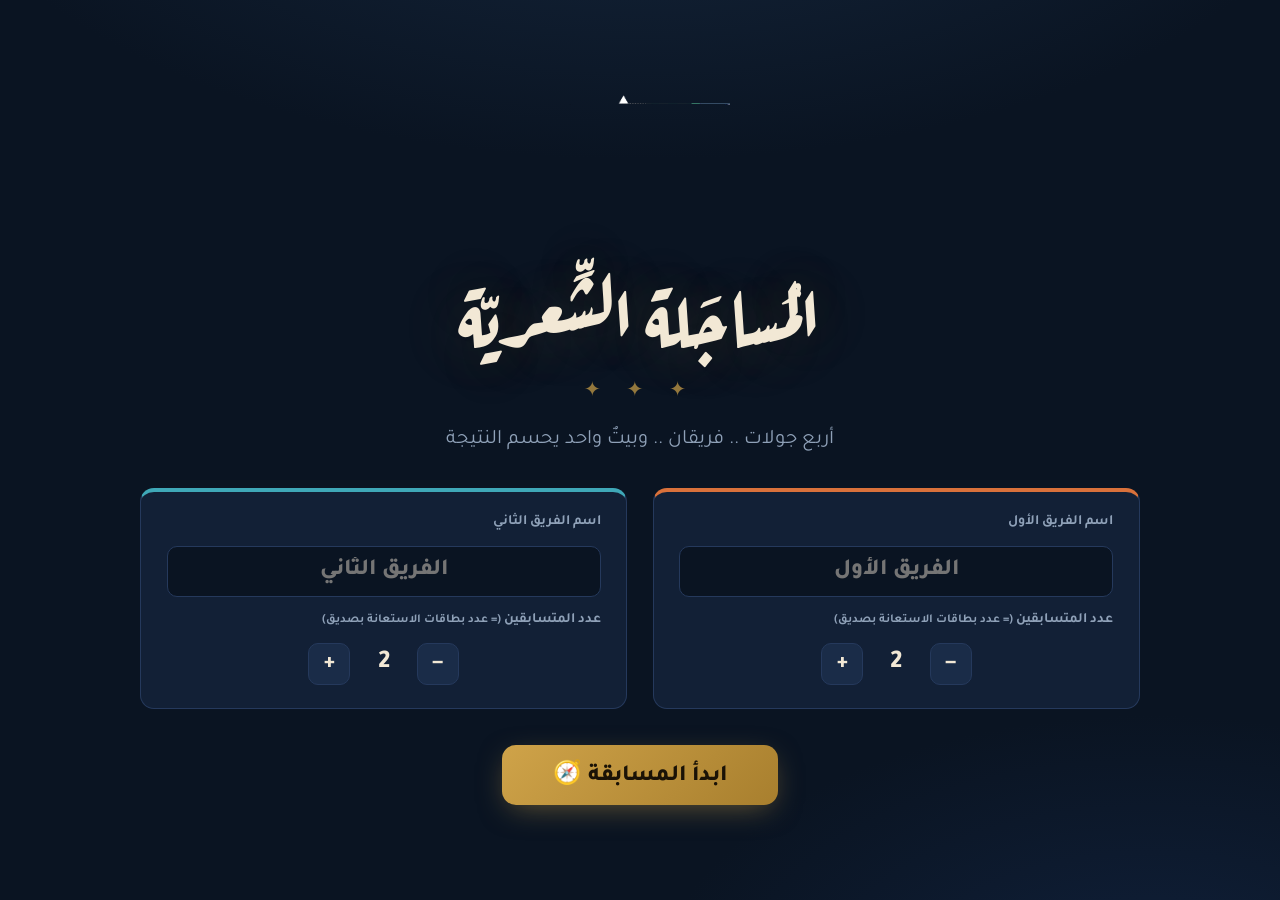
==== commit c473f5c3: "refactor: split single-file into modular project structure - css/styles.css: extracted all CSS style" ====
--- a/index.html
+++ b/index.html
@@ -4,367 +4,10 @@
 <meta charset="UTF-8">
 <meta name="viewport" content="width=device-width, initial-scale=1.0">
 <title>المساجلة الشعرية — نادي بوصلة الثقافي</title>
+<meta name="description" content="تطبيق المساجلة الشعرية لنادي بوصلة الثقافي — أربع جولات شعرية تنافسية بين فريقين">
 <link rel="preconnect" href="https://fonts.googleapis.com">
 <link href="https://fonts.googleapis.com/css2?family=Amiri:ital,wght@0,400;0,700&family=Aref+Ruqaa:wght@400;700&family=Tajawal:wght@400;500;700;800&display=swap" rel="stylesheet">
-<style>
-:root{
-  --ink:#0A1422;
-  --panel:#122036;
-  --panel2:#1A2C48;
-  --line:#25395C;
-  --ivory:#F2E8D5;
-  --muted:#8FA1B8;
-  --gold:#CFA349;
-  --gold-bright:#EBCB7F;
-  --teamA:#D9713B;
-  --teamA-soft:rgba(217,113,59,.16);
-  --teamB:#3FA8B8;
-  --teamB-soft:rgba(63,168,184,.16);
-  --danger:#C4554D;
-  --ok:#5FA86B;
-  --radius:14px;
-  --font-ui:'Tajawal',system-ui,sans-serif;
-  --font-poem:'Amiri','Traditional Arabic',serif;
-  --font-display:'Aref Ruqaa','Amiri',serif;
-}
-*{margin:0;padding:0;box-sizing:border-box}
-html,body{height:100%}
-body{
-  background:var(--ink);
-  color:var(--ivory);
-  font-family:var(--font-ui);
-  overflow:hidden;
-  background-image:
-    radial-gradient(1200px 600px at 50% -200px, #16283F 0%, transparent 60%),
-    radial-gradient(900px 500px at 90% 110%, #10203A 0%, transparent 55%);
-}
-button{font-family:var(--font-ui);cursor:pointer;border:none;outline-offset:3px}
-button:focus-visible{outline:2px solid var(--gold-bright)}
-input{font-family:var(--font-ui)}
-
-/* ====== هيكل عام ====== */
-#app{height:100vh;display:flex;flex-direction:column}
-.screen{display:none;flex:1;min-height:0;flex-direction:column;align-items:center;justify-content:center;padding:2.5vh 4vw;position:relative}
-.screen.active{display:flex}
-.fade-in{animation:fadeUp .55s cubic-bezier(.2,.7,.3,1) both}
-@keyframes fadeUp{from{opacity:0;transform:translateY(18px)}to{opacity:1;transform:none}}
-@media (prefers-reduced-motion:reduce){*{animation-duration:.01ms!important;transition-duration:.01ms!important}}
-
-.eyebrow{
-  font-size:clamp(14px,1.4vw,20px);letter-spacing:.35em;color:var(--gold);
-  font-weight:700;margin-bottom:1.2vh;text-transform:uppercase
-}
-h1.big-title{
-  font-family:var(--font-display);
-  font-size:clamp(42px,6.5vw,110px);
-  color:var(--ivory);line-height:1.35;text-align:center;
-  text-shadow:0 0 60px rgba(207,163,73,.25);
-}
-.subtitle{color:var(--muted);font-size:clamp(16px,1.6vw,26px);margin-top:1vh;text-align:center}
-
-/* ====== الشريط العلوي (لوحة النقاط) ====== */
-#topbar{
-  display:none;align-items:stretch;gap:1.2vw;
-  padding:1.4vh 1.4vw 0;
-}
-#topbar.visible{display:flex}
-.team-panel{
-  flex:1;display:flex;align-items:center;gap:1vw;
-  background:var(--panel);border:1px solid var(--line);
-  border-radius:var(--radius);padding:1vh 1.2vw;
-  position:relative;overflow:hidden;transition:box-shadow .3s,border-color .3s;
-}
-.team-panel::before{
-  content:"";position:absolute;inset-inline-start:0;top:0;bottom:0;width:6px;
-  background:var(--tc);
-}
-.team-panel{--tc:var(--teamA)}
-.team-panel[data-team="B"]{--tc:var(--teamB)}
-.team-panel.turn{border-color:var(--tc);box-shadow:0 0 0 1px var(--tc),0 0 34px -8px var(--tc)}
-.team-panel.flash{animation:scoreFlash .7s ease}
-@keyframes scoreFlash{0%{background:var(--panel)}25%{background:color-mix(in srgb,var(--tc) 30%,var(--panel))}100%{background:var(--panel)}}
-.team-name{
-  font-weight:800;font-size:clamp(16px,1.8vw,30px);flex:1;min-width:0;
-  overflow:hidden;text-overflow:ellipsis;white-space:nowrap;
-}
-.team-score{
-  font-size:clamp(34px,4vw,66px);font-weight:800;color:var(--tc);
-  min-width:1.6em;text-align:center;font-variant-numeric:tabular-nums;
-  line-height:1;
-}
-.score-btns{display:flex;flex-direction:column;gap:4px}
-.score-btns button{
-  width:34px;height:30px;border-radius:8px;background:var(--panel2);
-  color:var(--ivory);font-size:18px;font-weight:800;border:1px solid var(--line);
-}
-.score-btns button:hover{background:var(--line)}
-.cards-wrap{display:flex;gap:5px;align-items:center}
-.help-card{
-  width:26px;height:36px;border-radius:5px;border:1.5px solid var(--gold);
-  background:linear-gradient(160deg,#1C2E4C,#0F1C31);
-  display:flex;align-items:center;justify-content:center;
-  font-size:15px;color:var(--gold-bright);cursor:pointer;
-  transition:transform .15s,opacity .3s,filter .3s;user-select:none;
-}
-.help-card:hover{transform:translateY(-3px)}
-.help-card.burned{
-  border-color:var(--danger);color:var(--danger);opacity:.35;
-  filter:grayscale(.6);text-decoration:line-through;cursor:default;transform:none;
-}
-.turn-pill{
-  font-size:clamp(11px,1vw,15px);font-weight:700;color:var(--muted);
-  background:var(--panel2);border:1px solid var(--line);border-radius:99px;
-  padding:4px 12px;cursor:pointer;white-space:nowrap;
-}
-.turn-pill:hover{color:var(--ivory)}
-.team-panel.turn .turn-pill{color:#fff;background:var(--tc);border-color:var(--tc)}
-
-/* ====== البوصلة / المؤقت ====== */
-#compass-wrap{
-  display:flex;flex-direction:column;align-items:center;gap:.6vh;
-  min-width:clamp(130px,13vw,220px);
-}
-#compass{width:clamp(110px,11vw,190px);height:clamp(110px,11vw,190px);position:relative}
-#compass svg{width:100%;height:100%;display:block}
-#timer-num{
-  position:absolute;inset:0;display:flex;align-items:center;justify-content:center;
-  font-size:clamp(34px,3.6vw,62px);font-weight:800;color:var(--ivory);
-  font-variant-numeric:tabular-nums;
-}
-#timer-num.warn{color:var(--danger);animation:pulseWarn .5s infinite alternate}
-@keyframes pulseWarn{from{transform:scale(1)}to{transform:scale(1.12)}}
-.ring-progress{transition:stroke-dashoffset .2s linear}
-#needle{transform-origin:100px 100px;transition:transform .4s cubic-bezier(.3,1.4,.4,1)}
-#bell-status{
-  font-size:clamp(12px,1.1vw,17px);font-weight:800;min-height:1.4em;
-  color:var(--gold-bright);text-align:center;
-}
-
-/* ====== أزرار الجرس ====== */
-.bell-btn{
-  display:flex;align-items:center;gap:8px;
-  background:var(--panel2);border:2px solid var(--tc);color:var(--ivory);
-  border-radius:12px;padding:1vh 1.1vw;font-weight:800;
-  font-size:clamp(13px,1.2vw,19px);transition:transform .1s,background .2s;
-  --tc:var(--teamA);
-}
-.bell-btn[data-team="B"]{--tc:var(--teamB)}
-.bell-btn:hover{background:color-mix(in srgb,var(--tc) 22%,var(--panel2))}
-.bell-btn:active{transform:scale(.94)}
-.bell-btn .key-hint{
-  background:rgba(255,255,255,.12);border-radius:6px;padding:1px 8px;
-  font-size:.8em;color:var(--muted);
-}
-.bell-btn.won{background:var(--tc);color:#fff;animation:bellPop .45s ease}
-@keyframes bellPop{0%{transform:scale(1)}40%{transform:scale(1.14)}100%{transform:scale(1)}}
-
-/* وميض أطراف الشاشة عند الجرس */
-#edge-flash{position:fixed;inset:0;pointer-events:none;opacity:0;z-index:50}
-#edge-flash.on{animation:edge .9s ease}
-@keyframes edge{0%{opacity:0}15%{opacity:1}100%{opacity:0}}
-
-/* ====== شاشة الإعداد ====== */
-#logo-hero{width:clamp(120px,14vw,220px);margin-bottom:1vh;filter:drop-shadow(0 0 40px rgba(207,163,73,.35))}
-.setup-form{
-  display:flex;gap:2vw;margin-top:4vh;width:min(1000px,90vw);
-}
-.team-input-card{
-  flex:1;background:var(--panel);border:1px solid var(--line);border-radius:var(--radius);
-  padding:2.5vh 2vw;display:flex;flex-direction:column;gap:1.6vh;
-  border-top:4px solid var(--tc);--tc:var(--teamA);
-}
-.team-input-card[data-team="B"]{--tc:var(--teamB)}
-.team-input-card label{font-size:clamp(13px,1.1vw,17px);color:var(--muted);font-weight:700}
-.team-input-card input[type=text]{
-  background:var(--ink);border:1px solid var(--line);border-radius:10px;
-  color:var(--ivory);font-size:clamp(18px,1.8vw,28px);font-weight:800;
-  padding:1.2vh 1vw;text-align:center;width:100%;
-}
-.team-input-card input[type=text]:focus{outline:2px solid var(--tc);border-color:var(--tc)}
-.players-row{display:flex;align-items:center;justify-content:center;gap:1vw}
-.players-row button{
-  width:42px;height:42px;border-radius:10px;font-size:22px;font-weight:800;
-  background:var(--panel2);color:var(--ivory);border:1px solid var(--line);
-}
-.players-row .pcount{font-size:clamp(22px,2vw,32px);font-weight:800;min-width:1.6em;text-align:center}
-.hint-small{font-size:clamp(11px,.95vw,14px);color:var(--muted)}
-
-.btn-primary{
-  background:linear-gradient(135deg,var(--gold),#A87F2E);color:#1A1206;
-  font-size:clamp(18px,1.8vw,28px);font-weight:800;border-radius:14px;
-  padding:1.6vh 4vw;margin-top:4vh;transition:transform .15s,box-shadow .2s;
-  box-shadow:0 8px 30px -8px rgba(207,163,73,.5);
-}
-.btn-primary:hover{transform:translateY(-2px);box-shadow:0 14px 40px -8px rgba(207,163,73,.65)}
-.btn-secondary{
-  background:var(--panel2);color:var(--ivory);border:1px solid var(--line);
-  font-size:clamp(14px,1.2vw,19px);font-weight:700;border-radius:12px;padding:1.2vh 2vw;
-}
-.btn-secondary:hover{border-color:var(--gold);color:var(--gold-bright)}
-
-/* ====== شاشة القوانين ====== */
-.rules-list{
-  width:min(1200px,92vw);display:flex;flex-direction:column;gap:2vh;margin-top:3.5vh;
-}
-.rule-item{
-  display:flex;gap:1.5vw;align-items:flex-start;
-  background:var(--panel);border:1px solid var(--line);border-radius:var(--radius);
-  padding:2vh 2vw;
-}
-.rule-icon{
-  font-size:clamp(24px,2.4vw,40px);line-height:1;
-  filter:drop-shadow(0 0 12px rgba(207,163,73,.4));
-}
-.rule-text{font-size:clamp(16px,1.7vw,27px);line-height:1.8;font-weight:500}
-.rule-text b{color:var(--gold-bright)}
-.rule-text .warn-note{
-  display:block;margin-top:.6vh;font-size:.82em;color:var(--danger);font-weight:700;
-}
-
-/* ====== مقدمة الجولات ====== */
-.round-badge{
-  font-family:var(--font-display);font-size:clamp(20px,2vw,32px);color:var(--gold);
-  border:2px solid var(--gold);border-radius:99px;padding:.6vh 3vw;margin-bottom:2vh;
-}
-.round-desc{
-  font-size:clamp(17px,1.8vw,28px);color:var(--muted);text-align:center;
-  max-width:1000px;line-height:1.9;margin-top:2vh;
-}
-.round-desc b{color:var(--gold-bright)}
-.round-meta{display:flex;gap:2vw;margin-top:3vh}
-.meta-chip{
-  background:var(--panel);border:1px solid var(--line);border-radius:12px;
-  padding:1.4vh 2vw;text-align:center;
-}
-.meta-chip .mc-val{font-size:clamp(24px,2.6vw,44px);font-weight:800;color:var(--gold-bright)}
-.meta-chip .mc-lbl{font-size:clamp(12px,1vw,16px);color:var(--muted);font-weight:700}
-
-/* ====== عرض الأبيات ====== */
-.poem-stage{
-  width:min(1300px,94vw);display:flex;flex-direction:column;gap:1.8vh;align-items:center;
-}
-.verse{
-  font-family:var(--font-poem);
-  font-size:clamp(26px,3.4vw,58px);
-  line-height:2;text-align:center;color:var(--ivory);
-  animation:fadeUp .5s ease both;
-}
-.verse.dim{opacity:.45;font-size:clamp(20px,2.4vw,40px)}
-.verse.prev{
-  opacity:.75;
-  font-size:clamp(20px,2.6vw,44px);
-}
-.verse.current{
-  color:var(--gold-bright);
-  font-size:clamp(28px,3.6vw,62px);
-  text-shadow:0 0 40px rgba(235,203,127,.3);
-}
-/* تصغير تلقائي للقصائد الطويلة (6 أبيات) حتى لا تخرج عن الشاشة */
-.poem-stage.long .verse.prev{font-size:clamp(17px,2vw,34px);line-height:1.8}
-.poem-stage.long .verse.current{font-size:clamp(24px,2.9vw,50px);line-height:1.8}
-.verse-counter{
-  font-size:clamp(14px,1.3vw,20px);color:var(--muted);font-weight:700;
-  background:var(--panel);border:1px solid var(--line);border-radius:99px;
-  padding:.6vh 2vw;margin-bottom:1vh;
-}
-.stage-actions{display:flex;gap:1vw;margin-top:2.5vh;flex-wrap:wrap;justify-content:center}
-.btn-reveal{
-  background:var(--gold);color:#1A1206;font-weight:800;border-radius:12px;
-  font-size:clamp(15px,1.4vw,22px);padding:1.3vh 2.5vw;
-}
-.btn-reveal:hover{background:var(--gold-bright)}
-.btn-award{
-  font-weight:800;border-radius:12px;font-size:clamp(15px,1.4vw,22px);
-  padding:1.3vh 2.2vw;color:#fff;--tc:var(--teamA);background:var(--tc);
-}
-.btn-award[data-team="B"]{--tc:var(--teamB)}
-.btn-award:hover{filter:brightness(1.15)}
-
-/* ====== شبكات الاختيار ====== */
-.select-grid{
-  display:grid;gap:1.5vw;width:min(1300px,94vw);margin-top:3vh;
-}
-.select-grid.cols-5{grid-template-columns:repeat(5,1fr)}
-.select-grid.cols-3{grid-template-columns:repeat(3,1fr)}
-.select-grid.cols-2{grid-template-columns:repeat(2,1fr)}
-.pick-card{
-  background:var(--panel);border:1px solid var(--line);border-radius:var(--radius);
-  padding:2.4vh 1.4vw;text-align:center;color:var(--ivory);
-  font-size:clamp(16px,1.6vw,26px);font-weight:800;
-  transition:transform .15s,border-color .2s,box-shadow .2s;position:relative;
-  display:flex;flex-direction:column;gap:1vh;align-items:center;justify-content:center;
-  min-height:12vh;
-}
-.pick-card:hover{transform:translateY(-4px);border-color:var(--gold);box-shadow:0 10px 30px -12px rgba(207,163,73,.4)}
-.pick-card .pc-sub{font-size:.65em;color:var(--muted);font-weight:500}
-.pick-card.done{opacity:.4;border-color:var(--ok)}
-.pick-card.done::after{
-  content:"✓ تمّت";position:absolute;top:8px;inset-inline-start:10px;
-  font-size:12px;color:var(--ok);font-weight:800;
-}
-.pick-card .pc-poem{font-family:var(--font-poem);font-weight:400;font-size:.85em;line-height:1.7}
-
-/* الكلمة/الموضوع الكبير */
-.mega-word{
-  font-family:var(--font-display);
-  font-size:clamp(70px,12vw,220px);color:var(--gold-bright);
-  text-shadow:0 0 80px rgba(207,163,73,.35);line-height:1.4;text-align:center;
-  animation:fadeUp .6s ease both;
-}
-
-/* ====== شاشة الفائز ====== */
-#winner-name{
-  font-family:var(--font-display);font-size:clamp(50px,8vw,140px);
-  color:var(--gold-bright);text-align:center;line-height:1.4;
-  text-shadow:0 0 90px rgba(235,203,127,.4);
-}
-.final-scores{display:flex;gap:3vw;margin-top:4vh}
-.final-card{
-  background:var(--panel);border:1px solid var(--line);border-radius:var(--radius);
-  border-top:6px solid var(--tc);--tc:var(--teamA);
-  padding:3vh 4vw;text-align:center;min-width:20vw;
-}
-.final-card[data-team="B"]{--tc:var(--teamB)}
-.final-card .fc-name{font-size:clamp(18px,2vw,32px);font-weight:800}
-.final-card .fc-score{font-size:clamp(50px,6vw,110px);font-weight:800;color:var(--tc)}
-#confetti-canvas{position:fixed;inset:0;pointer-events:none;z-index:40}
-
-/* ====== شريط تحكم المسيّر ====== */
-#hostbar{
-  display:none;align-items:center;gap:.7vw;padding:1vh 1.4vw;
-  background:rgba(10,20,34,.85);border-top:1px solid var(--line);
-  backdrop-filter:blur(6px);
-}
-#hostbar.visible{display:flex}
-.host-tab{
-  background:transparent;color:var(--muted);font-weight:700;
-  font-size:clamp(11px,1vw,15px);padding:.8vh 1vw;border-radius:9px;
-  border:1px solid transparent;white-space:nowrap;
-}
-.host-tab:hover{color:var(--ivory);background:var(--panel2)}
-.host-tab.on{color:var(--gold-bright);border-color:var(--gold);background:var(--panel2)}
-.host-sep{width:1px;align-self:stretch;background:var(--line);margin:0 .3vw}
-.host-btn{
-  background:var(--panel2);color:var(--ivory);border:1px solid var(--line);
-  font-weight:700;font-size:clamp(11px,1vw,15px);padding:.8vh 1.2vw;border-radius:9px;
-  white-space:nowrap;
-}
-.host-btn:hover{border-color:var(--gold)}
-.host-btn.primary{background:var(--gold);color:#1A1206;border-color:var(--gold)}
-.host-btn.primary:hover{background:var(--gold-bright)}
-.host-btn.team-go{--tc:var(--teamA);border-color:var(--tc);color:var(--ivory);font-weight:800}
-.host-btn.team-go[data-team="B"]{--tc:var(--teamB)}
-.host-btn.team-go:hover{background:var(--tc);color:#fff}
-.spacer{flex:1}
-.kbd-hints{font-size:clamp(10px,.85vw,13px);color:var(--muted);white-space:nowrap}
-.kbd-hints kbd{
-  background:var(--panel2);border:1px solid var(--line);border-radius:5px;
-  padding:1px 6px;font-family:var(--font-ui);
-}
-
-/* زخرفة فاصلة */
-.ornament{color:var(--gold);font-size:clamp(18px,1.6vw,26px);letter-spacing:.5em;margin:1.5vh 0;opacity:.7}
-</style>
+<link rel="stylesheet" href="css/styles.css">
 </head>
 <body>
 <div id="edge-flash"></div>
@@ -439,7 +82,7 @@
 
   <!-- ======= 0) شاشة البداية ======= -->
   <section class="screen active" id="s-setup">
-    <img id="logo-hero" src="[data-uri]" alt="شعار نادي بوصلة الثقافي">
+    <img id="logo-hero" src="[data-uri]" alt="شعار نادي بوصلة الثقافي">
     <h1 class="big-title">المُساجَلة الشِّعريّة</h1>
     <div class="ornament">✦ ✦ ✦</div>
     <p class="subtitle">أربع جولات .. فريقان .. وبيتٌ واحد يحسم النتيجة</p>
@@ -560,7 +203,7 @@
       <button class="btn-reveal" id="btnNextWord" onclick="nextWord()">الكلمة التالية ⏭</button>
       <button class="btn-award" data-team="A" onclick="awardPoint('A')">⚔️ لـ<span class="dyn-nameA">الفريق الأول</span> +2</button>
       <button class="btn-award" data-team="B" onclick="awardPoint('B')">⚔️ لـ<span class="dyn-nameB">الفريق الثاني</span> +2</button>
-      <button class="btn-secondary" onclick="renderWordGrid();showScreen('s-r4-list')">↩ الكلمات</button>
+      <button class="btn-secondary" onclick="renderWordGrid();showScreen('s-r4-list')">&#x21A9; الكلمات</button>
     </div>
   </section>
 
@@ -581,7 +224,7 @@
         <div class="fc-score" id="fcScoreB">0</div>
       </div>
     </div>
-    <button class="btn-secondary" style="margin-top:4vh" onclick="showScreen(S.lastScreen||'s-rules')">↩ رجوع</button>
+    <button class="btn-secondary" style="margin-top:4vh" id="btnWinnerBack" onclick="showScreen(window._S?.lastScreen||'s-rules')">↩ رجوع</button>
     <div style="position:absolute;bottom:1.5vh;inset-inline-end:1.5vw;font-size:11px;color:var(--muted);opacity:.35">Esc للرجوع</div>
   </section>
 
@@ -599,6 +242,7 @@
     <div class="host-sep"></div>
     <button class="host-btn primary" id="btnTimer" onclick="toggleTimer()">▶ تشغيل المؤقت</button>
     <button class="host-btn" onclick="resetTimer()">↺ إعادة</button>
+    <button class="host-btn" style="background:rgba(196,85,77,.2); border-color:var(--danger); color:var(--ivory);" onclick="resetTournament()" title="تصفير المسابقة والبدء من جديد">🔄 لعبة جديدة</button>
     <div class="spacer"></div>
     <div class="kbd-hints">
       <kbd>مسافة</kbd> مؤقت · <kbd>Enter</kbd> التالي · <kbd>→</kbd>/<kbd>←</kbd> نقطة · <kbd>1</kbd><kbd>2</kbd> جرس · <kbd>3</kbd><kbd>4</kbd> بطاقة · <kbd>R</kbd> إعادة · <kbd>F</kbd> ملء الشاشة
@@ -607,472 +251,6 @@
   </div>
 </div>
 
-<script>
-/* ================= البيانات ================= */
-const DATA = {
-  r1Verses: [
-    "بِسْمِ اللهِ نَبْتَدِئُ المَقَالَا",
-    "وَنَشْكُرُهُ عَلَى نِعَمٍ تَوَالَى",
-    "عَلَى الإِسْلاَمِ أَوْلَى كُلَّ شَيْءٍ",
-    "وَكَمْ أَسْدَى لَنَا نِعَماً ثِقَالَا"
-  ],
-  poems: [
-    {lines:["لا اليأسُ ثوبِيْ ولا الأحزانُ تكسرنيْ","جُرحيْ عنيدٌ بلسعِ النارِ يلتئمُ","اشربْ دموعكَ واجرعْ مُرَّها عَسلاً","يغزو الشموعَ حريقٌ وهيَ تبتسمُ"]},
-    {lines:["إِن كانَ لا يَرجوكَ إِلّا مُحسِنٌ","فَبِمَن يَلوذُ وَيَستَجيرُ المُجرِمُ","أَدعوكَ رَبِّ كَما أَمَرتَ تَضَرُّعاً","فَإِذا رَدَدتَ يَدي فَمَن ذا يَرحَمُ","ما لي إِلَيكَ وَسيلَةٌ إِلا الرَجا","وَجَميلُ عَفوِكَ ثُمَّ أَنّي مُسلِمُ"]},
-    {lines:["النَفسُ تَبكي عَلى الدُنيا وَقَد عَلِمَت","إِنَّ السَلامَةَ فيها تَركُ ما فيها","لا دارَ لِلمَرءِ بَعدَ المَوتِ يَسكُنُها","إِلّا الَّتي كانَ قَبلَ المَوتِ بانيها","فَإِن بَناها بِخَيرٍ طابَ مَسكَنُها","وَإِن بَناها بَشَرٍّ خابَ بانيها"]},
-    {lines:["وَإِذا أَتَتكَ مَذَمَّتي مِن ناقِصٍ","فَهِيَ الشَهادَةُ لي بِأَنِّيَ كامِلُ","مَن لي بِفَهمِ أُهَيلِ عَصرٍ يَدَّعي","أَن يَحسُبَ الهِندِيَّ فيهِم باقِلُ"]},
-    {lines:["يا نفسُ إن لم تصبِري فتصبّري","وتذكّري أنّا خُلقنا في كَبَدْ","والخُلْد في الفِردوس لا أمدٌ لهُ","والكربُ في دارِ الفناءِ إلى أمَدْ"]},
-    {lines:["إِذا كُنتَ في كُلِّ الذُنوبِ مُعاتِباً","صَديقَكَ لَم تَلقَ الَّذي لا تُعاتِبُه","فَعِش واحِداً أَو صِل أَخاكَ فَإِنَّهُ","مُفارِقُ ذَنبٍ مَرَّةً وَمُجانِبُه"]},
-    {lines:["إِذا غامَرتَ في شَرَفٍ مَرومٍ","فَلا تَقنَع بِما دونَ النُجومِ","فَطَعمُ المَوتِ في أَمرٍ صَغيرٍ","كَطَعمِ المَوتِ في أَمرٍ عَظيمِ"]},
-    {lines:["بلادي وإنْ جارَتْ عليَّ عزيزةٌ","ولكنَّ ضيقَ الحالِ يغريني بالهجرِ","سيبقى لها في القلبِ موضعُ عزَّةٍ","وأغدو بعيدًا في غيابٍ وفي قهرِ"]},
-    {repeat:true,lines:["لا اليأسُ ثوبِيْ ولا الأحزانُ تكسرنيْ","جُرحيْ عنيدٌ بلسعِ النارِ يلتئمُ","اشربْ دموعكَ واجرعْ مُرَّها عَسلًا","يغزو الشموعَ حريقٌ وهيَ تبتسمُ"]},
-    {lines:["تَعَلَّمْ فَلَيْسَ الْمَرْءُ يُولَدُ عَالِمًا","وَلَيْسَ أَخُو عِلْمٍ كَمَنْ هُوَ جَاهِلُ","وَإِنَّ كَبِيرَ الْقَوْمِ لَا عِلْمَ عِنْدَهُ","صَغِيرٌ إِذَا الْتَفَّتْ عَلَيْهِ الْجَحَافِلُ","وَإِنَّ صَغِيرَ الْقَوْمِ إِنْ كَانَ عَالِمًا","كَبِيرٌ إِذَا رُدَّتْ إِلَيْهِ الْمَحَافِلُ"]}
-  ],
-  topics: ["الوطن","الحزن","الاعتزاز بالنفس","الرحيل","التوبة"],
-  words: ["الحنظل","القرطاس","الدنيا","أنا","الله","الخصام"],
-  rounds: {
-    1:{name:"حرف وحرف", time:10, pts:1, desc:"نفتتح بأبياتٍ من عندنا، ثم يتناوب الفريقان الرد ببيتٍ يبدأ بالحرف الذي انتهى به بيت الخصم. بين كل ردٍّ وردّ <b>10 ثوانٍ فقط</b>."},
-    2:{name:"أكمل الشطر", time:10, pts:1, desc:"يظهر البيت الأول من القصيدة على الشاشة، وعلى الفريق إكمال <b>البيت التالي</b> خلال 10 ثوانٍ. إجابة صحيحة = نقطة، وإلا ينتقل الدور للخصم. <b>نُنبّه الفريقين بعدد أبيات كل قصيدة قبل البدء.</b>"},
-    3:{name:"التحدي الموضوعي", time:15, pts:1, desc:"يُعرض الموضوع على الشاشة، ويتناوب الفريقان بأبياتٍ تتحدث عنه. زمن الرد <b>15 ثانية</b>."},
-    4:{name:"الضربة القاضية", time:15, pts:2, desc:"تُعرض كلمة، والمطلوب بيتٌ يحتوي عليها. <b>الأسبقية لمن يضغط الجرس أولاً</b> — وكل إجابة صحيحة بـ <b>نقطتين</b>!"}
-  }
-};
-
-/* ================= الحالة ================= */
-const S = {
-  teams: {
-    A:{name:"الفريق الأول", score:0, cards:2, burned:0},
-    B:{name:"الفريق الثاني", score:0, cards:2, burned:0}
-  },
-  round: 1,
-  turn: null,
-  bellLock: null,
-  timer: {dur:10, left:10, running:false, raf:null, lastTs:0},
-  poemState: {idx:-1, revealed:0},
-  done: {poems:new Set(), topics:new Set(), words:new Set()}
-};
-const $ = id => document.getElementById(id);
-
-/* ================= الأصوات (WebAudio) ================= */
-let AC = null;
-function audio(){ if(!AC) AC = new (window.AudioContext||window.webkitAudioContext)(); if(AC.state==='suspended') AC.resume(); return AC; }
-function tone(freq, dur, type='sine', vol=.25, when=0){
-  const ac=audio(), o=ac.createOscillator(), g=ac.createGain();
-  o.type=type; o.frequency.value=freq; o.connect(g); g.connect(ac.destination);
-  const t=ac.currentTime+when;
-  g.gain.setValueAtTime(0,t); g.gain.linearRampToValueAtTime(vol,t+.015);
-  g.gain.exponentialRampToValueAtTime(.0001,t+dur);
-  o.start(t); o.stop(t+dur+.05);
-}
-const SFX = {
-  bell(){ tone(1320,.9,'sine',.35); tone(1760,.7,'sine',.2,.02); },
-  tick(){ tone(880,.08,'square',.12); },
-  buzz(){ tone(160,.7,'sawtooth',.3); tone(120,.7,'sawtooth',.25,.05); },
-  award(){ tone(660,.15,'sine',.3); tone(880,.15,'sine',.3,.13); tone(1100,.3,'sine',.3,.26); },
-  burn(){ tone(400,.2,'triangle',.25); tone(260,.35,'triangle',.25,.12); },
-  win(){ [523,659,784,1046,1318].forEach((f,i)=>tone(f,.45,'sine',.3,i*.16)); }
-};
-
-/* ================= التنقل ================= */
-function showScreen(id){
-  const prev=document.querySelector('.screen.active');
-  if(prev && prev.id!=='s-winner') S.lastScreen=prev.id;
-  document.querySelectorAll('.screen').forEach(s=>s.classList.remove('active'));
-  const el = $(id); el.classList.add('active');
-  el.querySelectorAll('.fade-in').forEach(e=>{e.style.animation='none';e.offsetHeight;e.style.animation='';});
-  document.querySelectorAll('.host-tab').forEach(t=>t.classList.remove('on'));
-  const map = {'s-rules':'s-rules','s-r1':'intro-1','s-r2-list':'intro-2','s-r2-play':'intro-2','s-r3-list':'intro-3','s-r3-play':'intro-3','s-r4-list':'intro-4','s-r4-play':'intro-4','s-winner':'s-winner'};
-  const tab = document.querySelector(`.host-tab[data-goto="${map[id]||''}"]`);
-  if(tab) tab.classList.add('on');
-  /* شاشة النتيجة: نظيفة تماماً بدون أي أشرطة */
-  const started = S.gameStarted;
-  const clean = (id==='s-winner' || id==='s-setup');
-  $('topbar').classList.toggle('visible', started && !clean);
-  $('hostbar').classList.toggle('visible', started && !clean);
-  if(id==='s-winner') showWinner();
-}
-function goto(key){
-  if(key.startsWith('intro-')){ openRoundIntro(+key.split('-')[1]); }
-  else showScreen(key);
-}
-document.querySelectorAll('.host-tab').forEach(t=>t.addEventListener('click',()=>goto(t.dataset.goto)));
-
-function openRoundIntro(n){
-  S.round=n; const r=DATA.rounds[n];
-  $('ri-badge').textContent = n===4 ? 'الجولة النهائية' : ['','الجولة الأولى','الجولة الثانية','الجولة الثالثة'][n];
-  $('ri-title').textContent = r.name;
-  $('ri-desc').innerHTML = r.desc;
-  $('ri-time').textContent = r.time+'ث';
-  $('ri-pts').textContent = '+'+r.pts;
-  $('ri-go').onclick = ()=>enterRound(n);
-  setTimerDur(r.time);
-  showScreen('s-round-intro');
-}
-function enterRound(n){
-  S.round=n; setTimerDur(DATA.rounds[n].time); resetBell();
-  if(n===1){ renderR1(); showScreen('s-r1'); }
-  if(n===2){ openPoem(0); }
-  if(n===3){ openTopic(0); }
-  if(n===4){ openWord(0); }
-}
-
-/* ================= بداية اللعبة ================= */
-function stepPlayers(t,d){
-  const el=$('pc'+t); let v=+el.textContent+d; v=Math.max(1,Math.min(6,v)); el.textContent=v;
-}
-function startGame(){
-  audio();
-  S.teams.A.name = $('inNameA').value.trim() || 'الفريق الأول';
-  S.teams.B.name = $('inNameB').value.trim() || 'الفريق الثاني';
-  S.teams.A.cards = +$('pcA').textContent;
-  S.teams.B.cards = +$('pcB').textContent;
-  S.gameStarted = true;
-  refreshNames(); renderCards('A'); renderCards('B'); updateScores();
-  showScreen('s-rules');
-}
-function refreshNames(){
-  $('nameA').textContent=S.teams.A.name; $('nameB').textContent=S.teams.B.name;
-  document.querySelectorAll('.dyn-nameA').forEach(e=>e.textContent=S.teams.A.name);
-  document.querySelectorAll('.dyn-nameB').forEach(e=>e.textContent=S.teams.B.name);
-}
-
-/* ================= النقاط والدور ================= */
-function updateScores(){
-  $('scoreA').textContent=S.teams.A.score; $('scoreB').textContent=S.teams.B.score;
-}
-function changeScore(t,d){
-  S.teams[t].score=Math.max(0,S.teams[t].score+d); updateScores();
-  if(d>0){ flashPanel(t); SFX.award(); }
-}
-function awardPoint(t){
-  const pts=DATA.rounds[S.round].pts;
-  S.teams[t].score+=pts; updateScores(); flashPanel(t); SFX.award(); resetBell();
-  if(S.timer.running) toggleTimer(); /* إجابة صحيحة → إيقاف الوقت */
-  /* الجولة الثانية: النقطة تكشف البيت التالي تلقائياً */
-  if($('s-r2-play').classList.contains('active')){
-    const st=S.poemState, p=DATA.poems[st.idx];
-    if(st.revealed<p.lines.length){ st.revealed++; renderPoemPlay(); resetTimer(); }
-  }
-}
-function flashPanel(t){
-  const p=$('panel'+t); p.classList.remove('flash'); p.offsetHeight; p.classList.add('flash');
-}
-function setTurn(t, force){
-  if(force) S.turn=t;
-  else S.turn = (S.turn===t)? null : t;
-  $('panelA').classList.toggle('turn', S.turn==='A');
-  $('panelB').classList.toggle('turn', S.turn==='B');
-}
-
-/* ▶ نقل الدور لفريق وتشغيل المؤقت مباشرة */
-function turnAndStart(t){
-  audio();
-  setTurn(t,true); resetBell(); resetTimer();
-  toggleTimer();
-}
-
-/* 🎲 قرعة الدور العشوائية */
-let drawing=false;
-function drawTurn(){
-  if(drawing) return; drawing=true; resetBell(); audio();
-  let cur = Math.random()<.5 ? 'A':'B';
-  const total = 12 + Math.floor(Math.random()*2); /* نتيجة عشوائية */
-  let n=0, delay=90;
-  (function step(){
-    cur = cur==='A'?'B':'A';
-    setTurn(cur,true); SFX.tick(); n++;
-    if(n<total){ delay*=1.13; setTimeout(step,delay); }
-    else{
-      drawing=false; SFX.award(); flashPanel(cur);
-      const color = cur==='A'?'var(--teamA)':'var(--teamB)';
-      $('bell-status').innerHTML=`🎲 يبدأ: <span style="color:${color}">${S.teams[cur].name}</span>`;
-    }
-  })();
-}
-
-/* ================= بطاقات الاستعانة بصديق ================= */
-function renderCards(t){
-  const wrap=$('cards'+t); wrap.innerHTML='';
-  const team=S.teams[t];
-  for(let i=0;i<team.cards;i++){
-    const c=document.createElement('div');
-    c.className='help-card'+(i<team.burned?' burned':'');
-    c.textContent='🃏';
-    c.title = i<team.burned ? 'بطاقة محروقة — اضغط للتراجع' : 'استعانة بصديق — اضغط لحرق البطاقة';
-    c.onclick=()=>{
-      if(i<team.burned){ team.burned--; }
-      else { team.burned++; SFX.burn(); }
-      renderCards(t);
-    };
-    wrap.appendChild(c);
-  }
-}
-function burnCard(t){
-  const team=S.teams[t];
-  if(team.burned<team.cards){ team.burned++; SFX.burn(); renderCards(t); }
-}
-
-/* ================= المؤقت / البوصلة ================= */
-const RING = 2*Math.PI*80;
-function setTimerDur(sec){ S.timer.dur=sec; resetTimer(); }
-function drawTimer(){
-  const t=S.timer, frac = t.left/t.dur;
-  $('timer-num').textContent = Math.ceil(t.left);
-  $('ringProg').style.strokeDashoffset = RING*(1-frac);
-  $('needle').style.transform = `rotate(${(1-frac)*360}deg)`;
-  $('timer-num').classList.toggle('warn', t.left<=3.05 && t.running);
-}
-let lastWholeSec = null;
-function tickLoop(ts){
-  const t=S.timer;
-  if(!t.running) return;
-  const dt=(ts-t.lastTs)/1000; t.lastTs=ts;
-  t.left=Math.max(0,t.left-dt);
-  const w=Math.ceil(t.left);
-  if(w!==lastWholeSec){
-    lastWholeSec=w;
-    if(t.left>0) SFX.tick(); /* تكة موحّدة في كل ثانية طوال المدة */
-  }
-  drawTimer();
-  if(t.left<=0){ t.running=false; SFX.buzz(); $('btnTimer').textContent='▶ تشغيل المؤقت'; return; }
-  t.raf=requestAnimationFrame(tickLoop);
-}
-function toggleTimer(){
-  const t=S.timer; audio();
-  if(t.running){ t.running=false; $('btnTimer').textContent='▶ تشغيل المؤقت'; }
-  else{
-    if(t.left<=0) t.left=t.dur;
-    t.running=true; t.lastTs=performance.now();
-    lastWholeSec=Math.ceil(t.left); SFX.tick(); /* تكة البداية */
-    $('btnTimer').textContent='⏸ إيقاف مؤقت';
-    requestAnimationFrame(tickLoop);
-  }
-}
-function resetTimer(){
-  const t=S.timer; t.running=false; t.left=t.dur; lastWholeSec=null;
-  $('btnTimer').textContent='▶ تشغيل المؤقت'; drawTimer();
-}
-
-/* ================= الجرس ================= */
-function ringBell(t){
-  audio();
-  if(S.bellLock) return;
-  S.bellLock=t; SFX.bell();
-  const name=S.teams[t].name, color=t==='A'?'var(--teamA)':'var(--teamB)';
-  $('bell-status').innerHTML=`🔔 الأسبقية: <span style="color:${color}">${name}</span>`;
-  $('bellBtn'+t).classList.add('won');
-  setTurn(t,true);
-  if(S.timer.running) toggleTimer();
-  const ef=$('edge-flash');
-  ef.style.background=`radial-gradient(120% 120% at ${t==='A'?'100%':'0%'} 50%, ${t==='A'?'rgba(217,113,59,.5)':'rgba(63,168,184,.5)'} 0%, transparent 60%)`;
-  ef.classList.remove('on'); ef.offsetHeight; ef.classList.add('on');
-}
-function resetBell(){
-  S.bellLock=null; $('bell-status').textContent='';
-  $('bellBtnA').classList.remove('won'); $('bellBtnB').classList.remove('won');
-}
-
-/* ================= الجولة 1 ================= */
-function renderR1(){
-  const wrap=$('r1-verses'); wrap.innerHTML='';
-  DATA.r1Verses.forEach((v,i)=>{
-    const d=document.createElement('div');
-    d.className='verse'; d.style.animationDelay=(i*.25)+'s'; d.textContent=v;
-    wrap.appendChild(d);
-  });
-}
-
-/* ================= الجولة 2 ================= */
-function renderPoemGrid(){
-  const g=$('poemGrid'); g.innerHTML='';
-  DATA.poems.forEach((p,i)=>{
-    const b=document.createElement('button');
-    b.className='pick-card'+(S.done.poems.has(i)?' done':'');
-    b.innerHTML=`<div>القصيدة ${i+1} ${p.repeat?'<span class="pc-sub">(تكرار)</span>':''}</div>
-      <div class="pc-poem">${p.lines[0]}</div>
-      <div class="pc-sub">${p.lines.length} أبيات</div>`;
-    b.onclick=()=>openPoem(i);
-    g.appendChild(b);
-  });
-}
-function openPoem(i){
-  S.poemState={idx:i,revealed:1};
-  S.done.poems.add(i);
-  resetTimer(); resetBell();
-  renderPoemPlay();
-  showScreen('s-r2-play');
-}
-function renderPoemPlay(){
-  const st=S.poemState, p=DATA.poems[st.idx];
-  $('r2-counter').textContent=`القصيدة ${st.idx+1} من ${DATA.poems.length} · البيت ${st.revealed} من ${p.lines.length}`+(p.repeat?' · (تكرار)':'');
-  const wrap=$('r2-verses'); wrap.innerHTML='';
-  wrap.classList.toggle('long', p.lines.length>4);
-  p.lines.slice(0,st.revealed).forEach((v,idx)=>{
-    const d=document.createElement('div');
-    d.className='verse '+(idx===st.revealed-1?'current':'prev');
-    d.textContent=v; wrap.appendChild(d);
-  });
-  const btn=$('btnReveal');
-  if(st.revealed<p.lines.length){ btn.textContent='البيت التالي ⤵'; }
-  else if(st.idx<DATA.poems.length-1){ btn.textContent='القصيدة التالية ⏭'; }
-  else { btn.textContent='انتهت القصائد ✓'; }
-  btn.disabled = (st.revealed>=p.lines.length && st.idx>=DATA.poems.length-1);
-}
-function revealNext(){
-  const st=S.poemState, p=DATA.poems[st.idx];
-  if(st.revealed<p.lines.length){ st.revealed++; renderPoemPlay(); resetTimer(); }
-  else if(st.idx<DATA.poems.length-1){ openPoem(st.idx+1); }
-}
-
-/* ================= الجولة 3 ================= */
-function renderTopicGrid(){
-  const g=$('topicGrid'); g.innerHTML='';
-  const icons=['🏠','💔','💪','🧳','🤲'];
-  DATA.topics.forEach((t,i)=>{
-    const b=document.createElement('button');
-    b.className='pick-card'+(S.done.topics.has(i)?' done':'');
-    b.innerHTML=`<div style="font-size:1.6em">${icons[i]}</div><div>${t}</div>`;
-    b.onclick=()=>openTopic(i);
-    g.appendChild(b);
-  });
-}
-function openTopic(i){
-  S.topicIdx=i; S.done.topics.add(i);
-  $('r3-word').textContent=DATA.topics[i];
-  $('r3-counter').textContent=`التحدي الموضوعي · الموضوع ${i+1} من ${DATA.topics.length} · أبيات في موضوع:`;
-  const btn=$('btnNextTopic');
-  btn.disabled = i>=DATA.topics.length-1;
-  btn.textContent = i>=DATA.topics.length-1 ? 'انتهت المواضيع ✓' : 'الموضوع التالي ⏭';
-  resetTimer(); resetBell(); showScreen('s-r3-play');
-}
-function nextTopic(){ if(S.topicIdx<DATA.topics.length-1) openTopic(S.topicIdx+1); }
-
-/* ================= الجولة 4 ================= */
-function renderWordGrid(){
-  const g=$('wordGrid'); g.innerHTML='';
-  DATA.words.forEach((w,i)=>{
-    const b=document.createElement('button');
-    b.className='pick-card'+(S.done.words.has(i)?' done':'');
-    b.innerHTML=`<div style="font-family:var(--font-poem);font-size:1.3em">${w}</div>`;
-    b.onclick=()=>openWord(i);
-    g.appendChild(b);
-  });
-}
-function openWord(i){
-  S.wordIdx=i; S.done.words.add(i);
-  $('r4-word').textContent=DATA.words[i];
-  $('r4-counter').innerHTML=`الضربة القاضية · الكلمة ${i+1} من ${DATA.words.length} · بيتٌ فيه كلمة: <b style="color:var(--gold-bright)">الأسبقية بالجرس 🔔</b>`;
-  const btn=$('btnNextWord');
-  btn.disabled = i>=DATA.words.length-1;
-  btn.textContent = i>=DATA.words.length-1 ? 'انتهت الكلمات ✓' : 'الكلمة التالية ⏭';
-  resetTimer(); resetBell(); showScreen('s-r4-play');
-}
-function nextWord(){ if(S.wordIdx<DATA.words.length-1) openWord(S.wordIdx+1); }
-
-/* ================= الفائز ================= */
-function showWinner(){
-  const a=S.teams.A, b=S.teams.B;
-  $('fcNameA').textContent=a.name; $('fcNameB').textContent=b.name;
-  $('fcScoreA').textContent=a.score; $('fcScoreB').textContent=b.score;
-  let title;
-  if(a.score>b.score) title=`🎉 ${a.name}`;
-  else if(b.score>a.score) title=`🎉 ${b.name}`;
-  else title='تعادل الفريقان!';
-  $('winner-name').textContent=title;
-  SFX.win(); launchConfetti();
-}
-
-/* ================= الكونفيتي ================= */
-let confettiRunning=false;
-function launchConfetti(){
-  if(confettiRunning) return; confettiRunning=true;
-  const cv=$('confetti-canvas'), ctx=cv.getContext('2d');
-  cv.width=innerWidth; cv.height=innerHeight;
-  const colors=['#CFA349','#EBCB7F','#D9713B','#3FA8B8','#F2E8D5'];
-  const parts=Array.from({length:180},()=>({
-    x:Math.random()*cv.width, y:-20-Math.random()*cv.height*.5,
-    w:6+Math.random()*8, h:10+Math.random()*10,
-    vy:2+Math.random()*3.5, vx:-1.5+Math.random()*3,
-    rot:Math.random()*Math.PI, vr:-.1+Math.random()*.2,
-    c:colors[Math.floor(Math.random()*colors.length)]
-  }));
-  const t0=performance.now();
-  (function frame(ts){
-    ctx.clearRect(0,0,cv.width,cv.height);
-    parts.forEach(p=>{
-      p.y+=p.vy; p.x+=p.vx+Math.sin(ts/300+p.y/50)*.6; p.rot+=p.vr;
-      ctx.save(); ctx.translate(p.x,p.y); ctx.rotate(p.rot);
-      ctx.fillStyle=p.c; ctx.fillRect(-p.w/2,-p.h/2,p.w,p.h); ctx.restore();
-      if(p.y>cv.height+30){ p.y=-20; p.x=Math.random()*cv.width; }
-    });
-    if(ts-t0<9000) requestAnimationFrame(frame);
-    else{ ctx.clearRect(0,0,cv.width,cv.height); confettiRunning=false; }
-  })(t0);
-}
-
-/* ================= ملء الشاشة والاختصارات ================= */
-function toggleFullscreen(){
-  if(!document.fullscreenElement) document.documentElement.requestFullscreen();
-  else document.exitFullscreen();
-}
-/* زر «التالي» الموحّد حسب الشاشة النشطة */
-function globalNext(){
-  const active=document.querySelector('.screen.active');
-  if(!active) return;
-  switch(active.id){
-    case 's-r2-play': revealNext(); break;
-    case 's-r3-play': nextTopic(); break;
-    case 's-r4-play': nextWord(); break;
-    case 's-round-intro': $('ri-go').click(); break;
-    case 's-setup': startGame(); break;
-  }
-}
-document.addEventListener('keydown',e=>{
-  if(e.target.tagName==='INPUT'){
-    if(e.code==='Enter') startGame();
-    return;
-  }
-  const inGame = S.gameStarted;
-  const onWinner = $('s-winner').classList.contains('active');
-  if(e.code==='Escape' && onWinner){ showScreen(S.lastScreen||'s-rules'); return; }
-  if(onWinner && e.code!=='KeyF') return; /* شاشة النتيجة نظيفة */
-  switch(e.code){
-    case 'Space':      e.preventDefault(); if(inGame) toggleTimer(); break;
-    case 'Enter':
-    case 'NumpadEnter':e.preventDefault(); globalNext(); break;
-    case 'KeyR':       resetTimer(); resetBell(); break;
-    case 'KeyF':       toggleFullscreen(); break;
-    case 'Digit1': case 'Numpad1': if(inGame) ringBell('A'); break;
-    case 'Digit2': case 'Numpad2': if(inGame) ringBell('B'); break;
-    case 'Digit3': case 'Numpad3': if(inGame) burnCard('A'); break;
-    case 'Digit4': case 'Numpad4': if(inGame) burnCard('B'); break;
-    case 'ArrowRight': e.preventDefault(); if(inGame) awardPoint('A'); break;
-    case 'ArrowLeft':  e.preventDefault(); if(inGame) awardPoint('B'); break;
-  }
-});
-
-/* شعار شاشة الفائز */
-(function(){
-  const l=$('logo-hero').cloneNode(true);
-  l.id='winner-logo'; l.style.width='clamp(80px,8vw,130px)'; l.style.marginBottom='1vh';
-  l.style.filter='drop-shadow(0 0 30px rgba(207,163,73,.35))';
-  $('winner-logo-slot').appendChild(l);
-})();
-
-/* رسم علامات البوصلة */
-(function(){
-  const g=$('ticks');
-  for(let i=0;i<36;i++){
-    const a=i*10*Math.PI/180, big=i%9===0;
-    const r1=big?70:76, r2=88;
-    const l=document.createElementNS('http://www.w3.org/2000/svg','line');
-    l.setAttribute('x1',100+r1*Math.sin(a)); l.setAttribute('y1',100-r1*Math.cos(a));
-    l.setAttribute('x2',100+r2*Math.sin(a)); l.setAttribute('y2',100-r2*Math.cos(a));
-    if(big) l.setAttribute('stroke','#CFA349');
-    g.appendChild(l);
-  }
-  drawTimer();
-})();
-</script>
+<script type="module" src="js/main.js"></script>
 </body>
 </html>
--- a/css/styles.css
+++ b/css/styles.css
@@ -0,0 +1,357 @@
+/* ================= متغيرات التصميم ================= */
+:root{
+  --ink:#0A1422;
+  --panel:#122036;
+  --panel2:#1A2C48;
+  --line:#25395C;
+  --ivory:#F2E8D5;
+  --muted:#8FA1B8;
+  --gold:#CFA349;
+  --gold-bright:#EBCB7F;
+  --teamA:#D9713B;
+  --teamA-soft:rgba(217,113,59,.16);
+  --teamB:#3FA8B8;
+  --teamB-soft:rgba(63,168,184,.16);
+  --danger:#C4554D;
+  --ok:#5FA86B;
+  --radius:14px;
+  --font-ui:'Tajawal',system-ui,sans-serif;
+  --font-poem:'Amiri','Traditional Arabic',serif;
+  --font-display:'Aref Ruqaa','Amiri',serif;
+}
+*{margin:0;padding:0;box-sizing:border-box}
+html,body{height:100%}
+body{
+  background:var(--ink);
+  color:var(--ivory);
+  font-family:var(--font-ui);
+  overflow:hidden;
+  background-image:
+    radial-gradient(1200px 600px at 50% -200px, #16283F 0%, transparent 60%),
+    radial-gradient(900px 500px at 90% 110%, #10203A 0%, transparent 55%);
+}
+button{font-family:var(--font-ui);cursor:pointer;border:none;outline-offset:3px}
+button:focus-visible{outline:2px solid var(--gold-bright)}
+input{font-family:var(--font-ui)}
+
+/* ====== هيكل عام ====== */
+#app{height:100vh;display:flex;flex-direction:column}
+.screen{display:none;flex:1;min-height:0;flex-direction:column;align-items:center;justify-content:center;padding:2.5vh 4vw;position:relative}
+.screen.active{display:flex}
+.fade-in{animation:fadeUp .55s cubic-bezier(.2,.7,.3,1) both}
+@keyframes fadeUp{from{opacity:0;transform:translateY(18px)}to{opacity:1;transform:none}}
+@media (prefers-reduced-motion:reduce){*{animation-duration:.01ms!important;transition-duration:.01ms!important}}
+
+.eyebrow{
+  font-size:clamp(14px,1.4vw,20px);letter-spacing:.35em;color:var(--gold);
+  font-weight:700;margin-bottom:1.2vh;text-transform:uppercase
+}
+h1.big-title{
+  font-family:var(--font-display);
+  font-size:clamp(42px,6.5vw,110px);
+  color:var(--ivory);line-height:1.35;text-align:center;
+  text-shadow:0 0 60px rgba(207,163,73,.25);
+}
+.subtitle{color:var(--muted);font-size:clamp(16px,1.6vw,26px);margin-top:1vh;text-align:center}
+
+/* ====== الشريط العلوي (لوحة النقاط) ====== */
+#topbar{
+  display:none;align-items:stretch;gap:1.2vw;
+  padding:1.4vh 1.4vw 0;
+}
+#topbar.visible{display:flex}
+.team-panel{
+  flex:1;display:flex;align-items:center;gap:1vw;
+  background:var(--panel);border:1px solid var(--line);
+  border-radius:var(--radius);padding:1vh 1.2vw;
+  position:relative;overflow:hidden;transition:box-shadow .3s,border-color .3s;
+}
+.team-panel::before{
+  content:"";position:absolute;inset-inline-start:0;top:0;bottom:0;width:6px;
+  background:var(--tc);
+}
+.team-panel{--tc:var(--teamA)}
+.team-panel[data-team="B"]{--tc:var(--teamB)}
+.team-panel.turn{border-color:var(--tc);box-shadow:0 0 0 1px var(--tc),0 0 34px -8px var(--tc)}
+.team-panel.flash{animation:scoreFlash .7s ease}
+@keyframes scoreFlash{0%{background:var(--panel)}25%{background:color-mix(in srgb,var(--tc) 30%,var(--panel))}100%{background:var(--panel)}}
+.team-name{
+  font-weight:800;font-size:clamp(16px,1.8vw,30px);flex:1;min-width:0;
+  overflow:hidden;text-overflow:ellipsis;white-space:nowrap;
+}
+.team-score{
+  font-size:clamp(34px,4vw,66px);font-weight:800;color:var(--tc);
+  min-width:1.6em;text-align:center;font-variant-numeric:tabular-nums;
+  line-height:1;
+}
+.score-btns{display:flex;flex-direction:column;gap:4px}
+.score-btns button{
+  width:34px;height:30px;border-radius:8px;background:var(--panel2);
+  color:var(--ivory);font-size:18px;font-weight:800;border:1px solid var(--line);
+}
+.score-btns button:hover{background:var(--line)}
+.cards-wrap{display:flex;gap:5px;align-items:center}
+.help-card{
+  width:26px;height:36px;border-radius:5px;border:1.5px solid var(--gold);
+  background:linear-gradient(160deg,#1C2E4C,#0F1C31);
+  display:flex;align-items:center;justify-content:center;
+  font-size:15px;color:var(--gold-bright);cursor:pointer;
+  transition:transform .15s,opacity .3s,filter .3s;user-select:none;
+}
+.help-card:hover{transform:translateY(-3px)}
+.help-card.burned{
+  border-color:var(--danger);color:var(--danger);opacity:.35;
+  filter:grayscale(.6);text-decoration:line-through;cursor:default;transform:none;
+}
+.turn-pill{
+  font-size:clamp(11px,1vw,15px);font-weight:700;color:var(--muted);
+  background:var(--panel2);border:1px solid var(--line);border-radius:99px;
+  padding:4px 12px;cursor:pointer;white-space:nowrap;
+}
+.turn-pill:hover{color:var(--ivory)}
+.team-panel.turn .turn-pill{color:#fff;background:var(--tc);border-color:var(--tc)}
+
+/* ====== البوصلة / المؤقت ====== */
+#compass-wrap{
+  display:flex;flex-direction:column;align-items:center;gap:.6vh;
+  min-width:clamp(130px,13vw,220px);
+}
+#compass{width:clamp(110px,11vw,190px);height:clamp(110px,11vw,190px);position:relative}
+#compass svg{width:100%;height:100%;display:block}
+#timer-num{
+  position:absolute;inset:0;display:flex;align-items:center;justify-content:center;
+  font-size:clamp(34px,3.6vw,62px);font-weight:800;color:var(--ivory);
+  font-variant-numeric:tabular-nums;
+}
+#timer-num.warn{color:var(--danger);animation:pulseWarn .5s infinite alternate}
+@keyframes pulseWarn{from{transform:scale(1)}to{transform:scale(1.12)}}
+.ring-progress{transition:stroke-dashoffset .2s linear}
+#needle{transform-origin:100px 100px;transition:transform .4s cubic-bezier(.3,1.4,.4,1)}
+#bell-status{
+  font-size:clamp(12px,1.1vw,17px);font-weight:800;min-height:1.4em;
+  color:var(--gold-bright);text-align:center;
+}
+
+/* ====== أزرار الجرس ====== */
+.bell-btn{
+  display:flex;align-items:center;gap:8px;
+  background:var(--panel2);border:2px solid var(--tc);color:var(--ivory);
+  border-radius:12px;padding:1vh 1.1vw;font-weight:800;
+  font-size:clamp(13px,1.2vw,19px);transition:transform .1s,background .2s;
+  --tc:var(--teamA);
+}
+.bell-btn[data-team="B"]{--tc:var(--teamB)}
+.bell-btn:hover{background:color-mix(in srgb,var(--tc) 22%,var(--panel2))}
+.bell-btn:active{transform:scale(.94)}
+.bell-btn .key-hint{
+  background:rgba(255,255,255,.12);border-radius:6px;padding:1px 8px;
+  font-size:.8em;color:var(--muted);
+}
+.bell-btn.won{background:var(--tc);color:#fff;animation:bellPop .45s ease}
+@keyframes bellPop{0%{transform:scale(1)}40%{transform:scale(1.14)}100%{transform:scale(1)}}
+
+/* وميض أطراف الشاشة عند الجرس */
+#edge-flash{position:fixed;inset:0;pointer-events:none;opacity:0;z-index:50}
+#edge-flash.on{animation:edge .9s ease}
+@keyframes edge{0%{opacity:0}15%{opacity:1}100%{opacity:0}}
+
+/* ====== شاشة الإعداد ====== */
+#logo-hero{width:clamp(120px,14vw,220px);margin-bottom:1vh;filter:drop-shadow(0 0 40px rgba(207,163,73,.35))}
+.setup-form{
+  display:flex;gap:2vw;margin-top:4vh;width:min(1000px,90vw);
+}
+.team-input-card{
+  flex:1;background:var(--panel);border:1px solid var(--line);border-radius:var(--radius);
+  padding:2.5vh 2vw;display:flex;flex-direction:column;gap:1.6vh;
+  border-top:4px solid var(--tc);--tc:var(--teamA);
+}
+.team-input-card[data-team="B"]{--tc:var(--teamB)}
+.team-input-card label{font-size:clamp(13px,1.1vw,17px);color:var(--muted);font-weight:700}
+.team-input-card input[type=text]{
+  background:var(--ink);border:1px solid var(--line);border-radius:10px;
+  color:var(--ivory);font-size:clamp(18px,1.8vw,28px);font-weight:800;
+  padding:1.2vh 1vw;text-align:center;width:100%;
+}
+.team-input-card input[type=text]:focus{outline:2px solid var(--tc);border-color:var(--tc)}
+.players-row{display:flex;align-items:center;justify-content:center;gap:1vw}
+.players-row button{
+  width:42px;height:42px;border-radius:10px;font-size:22px;font-weight:800;
+  background:var(--panel2);color:var(--ivory);border:1px solid var(--line);
+}
+.players-row .pcount{font-size:clamp(22px,2vw,32px);font-weight:800;min-width:1.6em;text-align:center}
+.hint-small{font-size:clamp(11px,.95vw,14px);color:var(--muted)}
+
+.btn-primary{
+  background:linear-gradient(135deg,var(--gold),#A87F2E);color:#1A1206;
+  font-size:clamp(18px,1.8vw,28px);font-weight:800;border-radius:14px;
+  padding:1.6vh 4vw;margin-top:4vh;transition:transform .15s,box-shadow .2s;
+  box-shadow:0 8px 30px -8px rgba(207,163,73,.5);
+}
+.btn-primary:hover{transform:translateY(-2px);box-shadow:0 14px 40px -8px rgba(207,163,73,.65)}
+.btn-secondary{
+  background:var(--panel2);color:var(--ivory);border:1px solid var(--line);
+  font-size:clamp(14px,1.2vw,19px);font-weight:700;border-radius:12px;padding:1.2vh 2vw;
+}
+.btn-secondary:hover{border-color:var(--gold);color:var(--gold-bright)}
+
+/* ====== شاشة القوانين ====== */
+.rules-list{
+  width:min(1200px,92vw);display:flex;flex-direction:column;gap:2vh;margin-top:3.5vh;
+}
+.rule-item{
+  display:flex;gap:1.5vw;align-items:flex-start;
+  background:var(--panel);border:1px solid var(--line);border-radius:var(--radius);
+  padding:2vh 2vw;
+}
+.rule-icon{
+  font-size:clamp(24px,2.4vw,40px);line-height:1;
+  filter:drop-shadow(0 0 12px rgba(207,163,73,.4));
+}
+.rule-text{font-size:clamp(16px,1.7vw,27px);line-height:1.8;font-weight:500}
+.rule-text b{color:var(--gold-bright)}
+.rule-text .warn-note{
+  display:block;margin-top:.6vh;font-size:.82em;color:var(--danger);font-weight:700;
+}
+
+/* ====== مقدمة الجولات ====== */
+.round-badge{
+  font-family:var(--font-display);font-size:clamp(20px,2vw,32px);color:var(--gold);
+  border:2px solid var(--gold);border-radius:99px;padding:.6vh 3vw;margin-bottom:2vh;
+}
+.round-desc{
+  font-size:clamp(17px,1.8vw,28px);color:var(--muted);text-align:center;
+  max-width:1000px;line-height:1.9;margin-top:2vh;
+}
+.round-desc b{color:var(--gold-bright)}
+.round-meta{display:flex;gap:2vw;margin-top:3vh}
+.meta-chip{
+  background:var(--panel);border:1px solid var(--line);border-radius:12px;
+  padding:1.4vh 2vw;text-align:center;
+}
+.meta-chip .mc-val{font-size:clamp(24px,2.6vw,44px);font-weight:800;color:var(--gold-bright)}
+.meta-chip .mc-lbl{font-size:clamp(12px,1vw,16px);color:var(--muted);font-weight:700}
+
+/* ====== عرض الأبيات ====== */
+.poem-stage{
+  width:min(1300px,94vw);display:flex;flex-direction:column;gap:1.8vh;align-items:center;
+}
+.verse{
+  font-family:var(--font-poem);
+  font-size:clamp(26px,3.4vw,58px);
+  line-height:2;text-align:center;color:var(--ivory);
+  animation:fadeUp .5s ease both;
+}
+.verse.dim{opacity:.45;font-size:clamp(20px,2.4vw,40px)}
+.verse.prev{
+  opacity:.75;
+  font-size:clamp(20px,2.6vw,44px);
+}
+.verse.current{
+  color:var(--gold-bright);
+  font-size:clamp(28px,3.6vw,62px);
+  text-shadow:0 0 40px rgba(235,203,127,.3);
+}
+.poem-stage.long .verse.prev{font-size:clamp(17px,2vw,34px);line-height:1.8}
+.poem-stage.long .verse.current{font-size:clamp(24px,2.9vw,50px);line-height:1.8}
+.verse-counter{
+  font-size:clamp(14px,1.3vw,20px);color:var(--muted);font-weight:700;
+  background:var(--panel);border:1px solid var(--line);border-radius:99px;
+  padding:.6vh 2vw;margin-bottom:1vh;
+}
+.stage-actions{display:flex;gap:1vw;margin-top:2.5vh;flex-wrap:wrap;justify-content:center}
+.btn-reveal{
+  background:var(--gold);color:#1A1206;font-weight:800;border-radius:12px;
+  font-size:clamp(15px,1.4vw,22px);padding:1.3vh 2.5vw;
+}
+.btn-reveal:hover{background:var(--gold-bright)}
+.btn-award{
+  font-weight:800;border-radius:12px;font-size:clamp(15px,1.4vw,22px);
+  padding:1.3vh 2.2vw;color:#fff;--tc:var(--teamA);background:var(--tc);
+}
+.btn-award[data-team="B"]{--tc:var(--teamB)}
+.btn-award:hover{filter:brightness(1.15)}
+
+/* ====== شبكات الاختيار ====== */
+.select-grid{
+  display:grid;gap:1.5vw;width:min(1300px,94vw);margin-top:3vh;
+}
+.select-grid.cols-5{grid-template-columns:repeat(5,1fr)}
+.select-grid.cols-3{grid-template-columns:repeat(3,1fr)}
+.select-grid.cols-2{grid-template-columns:repeat(2,1fr)}
+.pick-card{
+  background:var(--panel);border:1px solid var(--line);border-radius:var(--radius);
+  padding:2.4vh 1.4vw;text-align:center;color:var(--ivory);
+  font-size:clamp(16px,1.6vw,26px);font-weight:800;
+  transition:transform .15s,border-color .2s,box-shadow .2s;position:relative;
+  display:flex;flex-direction:column;gap:1vh;align-items:center;justify-content:center;
+  min-height:12vh;
+}
+.pick-card:hover{transform:translateY(-4px);border-color:var(--gold);box-shadow:0 10px 30px -12px rgba(207,163,73,.4)}
+.pick-card .pc-sub{font-size:.65em;color:var(--muted);font-weight:500}
+.pick-card.done{opacity:.4;border-color:var(--ok)}
+.pick-card.done::after{
+  content:"✓ تمّت";position:absolute;top:8px;inset-inline-start:10px;
+  font-size:12px;color:var(--ok);font-weight:800;
+}
+.pick-card .pc-poem{font-family:var(--font-poem);font-weight:400;font-size:.85em;line-height:1.7}
+
+/* الكلمة/الموضوع الكبير */
+.mega-word{
+  font-family:var(--font-display);
+  font-size:clamp(70px,12vw,220px);color:var(--gold-bright);
+  text-shadow:0 0 80px rgba(207,163,73,.35);line-height:1.4;text-align:center;
+  animation:fadeUp .6s ease both;
+}
+
+/* ====== شاشة الفائز ====== */
+#winner-name{
+  font-family:var(--font-display);font-size:clamp(50px,8vw,140px);
+  color:var(--gold-bright);text-align:center;line-height:1.4;
+  text-shadow:0 0 90px rgba(235,203,127,.4);
+}
+.final-scores{display:flex;gap:3vw;margin-top:4vh}
+.final-card{
+  background:var(--panel);border:1px solid var(--line);border-radius:var(--radius);
+  border-top:6px solid var(--tc);--tc:var(--teamA);
+  padding:3vh 4vw;text-align:center;min-width:20vw;
+}
+.final-card[data-team="B"]{--tc:var(--teamB)}
+.final-card .fc-name{font-size:clamp(18px,2vw,32px);font-weight:800}
+.final-card .fc-score{font-size:clamp(50px,6vw,110px);font-weight:800;color:var(--tc)}
+#confetti-canvas{position:fixed;inset:0;pointer-events:none;z-index:40}
+
+/* ====== شريط تحكم المسيّر ====== */
+#hostbar{
+  display:none;align-items:center;gap:.7vw;padding:1vh 1.4vw;
+  background:rgba(10,20,34,.85);border-top:1px solid var(--line);
+  backdrop-filter:blur(6px);
+}
+#hostbar.visible{display:flex}
+.host-tab{
+  background:transparent;color:var(--muted);font-weight:700;
+  font-size:clamp(11px,1vw,15px);padding:.8vh 1vw;border-radius:9px;
+  border:1px solid transparent;white-space:nowrap;
+}
+.host-tab:hover{color:var(--ivory);background:var(--panel2)}
+.host-tab.on{color:var(--gold-bright);border-color:var(--gold);background:var(--panel2)}
+.host-sep{width:1px;align-self:stretch;background:var(--line);margin:0 .3vw}
+.host-btn{
+  background:var(--panel2);color:var(--ivory);border:1px solid var(--line);
+  font-weight:700;font-size:clamp(11px,1vw,15px);padding:.8vh 1.2vw;border-radius:9px;
+  white-space:nowrap;
+}
+.host-btn:hover{border-color:var(--gold)}
+.host-btn.primary{background:var(--gold);color:#1A1206;border-color:var(--gold)}
+.host-btn.primary:hover{background:var(--gold-bright)}
+.host-btn.team-go{--tc:var(--teamA);border-color:var(--tc);color:var(--ivory);font-weight:800}
+.host-btn.team-go[data-team="B"]{--tc:var(--teamB)}
+.host-btn.team-go:hover{background:var(--tc);color:#fff}
+.spacer{flex:1}
+.kbd-hints{font-size:clamp(10px,.85vw,13px);color:var(--muted);white-space:nowrap}
+.kbd-hints kbd{
+  background:var(--panel2);border:1px solid var(--line);border-radius:5px;
+  padding:1px 6px;font-family:var(--font-ui);
+}
+
+/* زخرفة فاصلة */
+.ornament{color:var(--gold);font-size:clamp(18px,1.6vw,26px);letter-spacing:.5em;margin:1.5vh 0;opacity:.7}
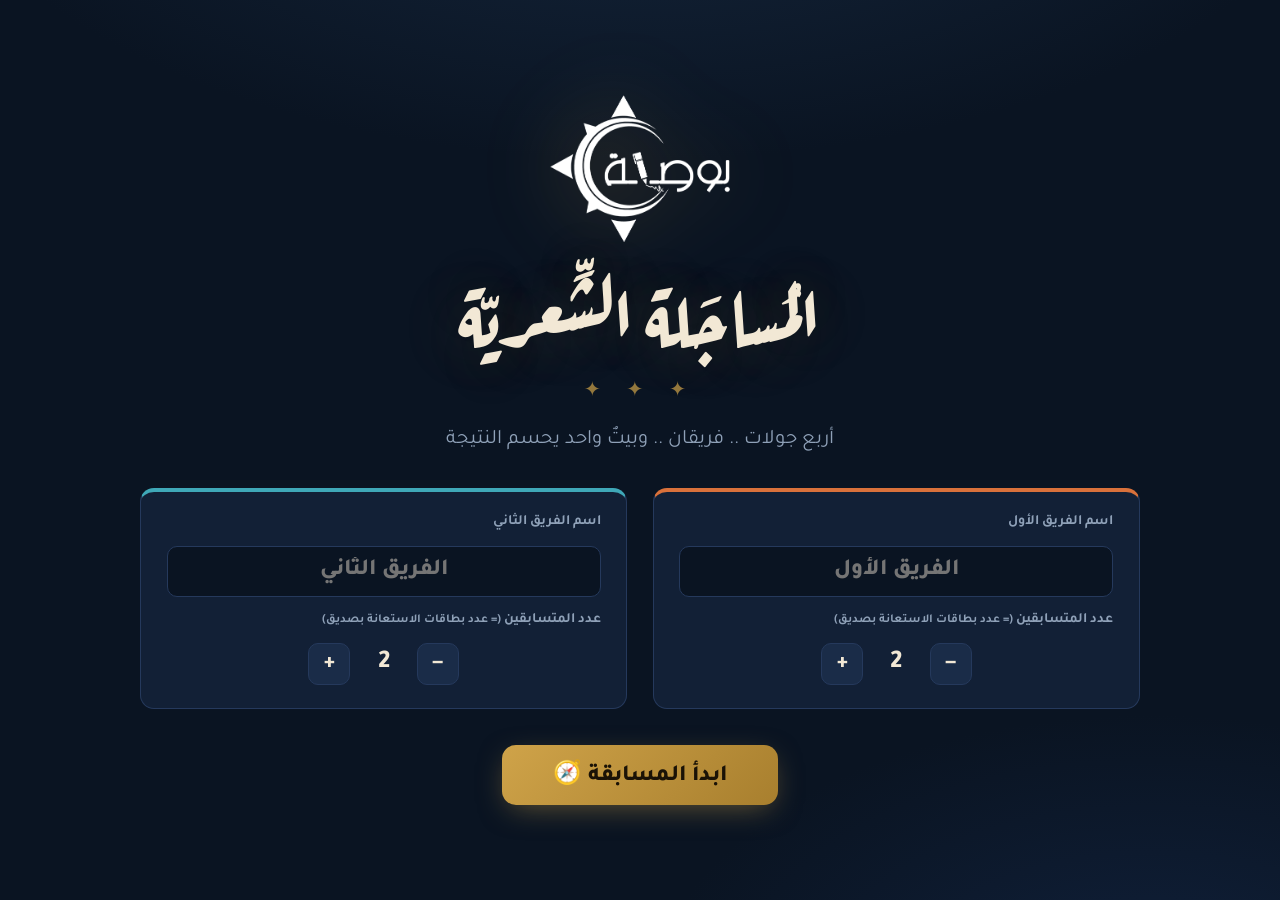
==== commit 4f702460: "fix: use external logo.png instead of broken base64 - fixes logo display" ====
--- a/index.html
+++ b/index.html
@@ -82,7 +82,8 @@
 
   <!-- ======= 0) شاشة البداية ======= -->
   <section class="screen active" id="s-setup">
-    <img id="logo-hero" src="[data-uri]" alt="شعار نادي بوصلة الثقافي">
+    <img id="logo-hero" src="assets/logo.png" alt="شعار نادي بوصلة الثقافي">
+
     <h1 class="big-title">المُساجَلة الشِّعريّة</h1>
     <div class="ornament">✦ ✦ ✦</div>
     <p class="subtitle">أربع جولات .. فريقان .. وبيتٌ واحد يحسم النتيجة</p>
@@ -244,9 +245,7 @@
     <button class="host-btn" onclick="resetTimer()">↺ إعادة</button>
     <button class="host-btn" style="background:rgba(196,85,77,.2); border-color:var(--danger); color:var(--ivory);" onclick="resetTournament()" title="تصفير المسابقة والبدء من جديد">🔄 لعبة جديدة</button>
     <div class="spacer"></div>
-    <div class="kbd-hints">
-      <kbd>مسافة</kbd> مؤقت · <kbd>Enter</kbd> التالي · <kbd>→</kbd>/<kbd>←</kbd> نقطة · <kbd>1</kbd><kbd>2</kbd> جرس · <kbd>3</kbd><kbd>4</kbd> بطاقة · <kbd>R</kbd> إعادة · <kbd>F</kbd> ملء الشاشة
-    </div>
+
     <button class="host-btn" onclick="toggleFullscreen()">⛶ ملء الشاشة</button>
   </div>
 </div>
